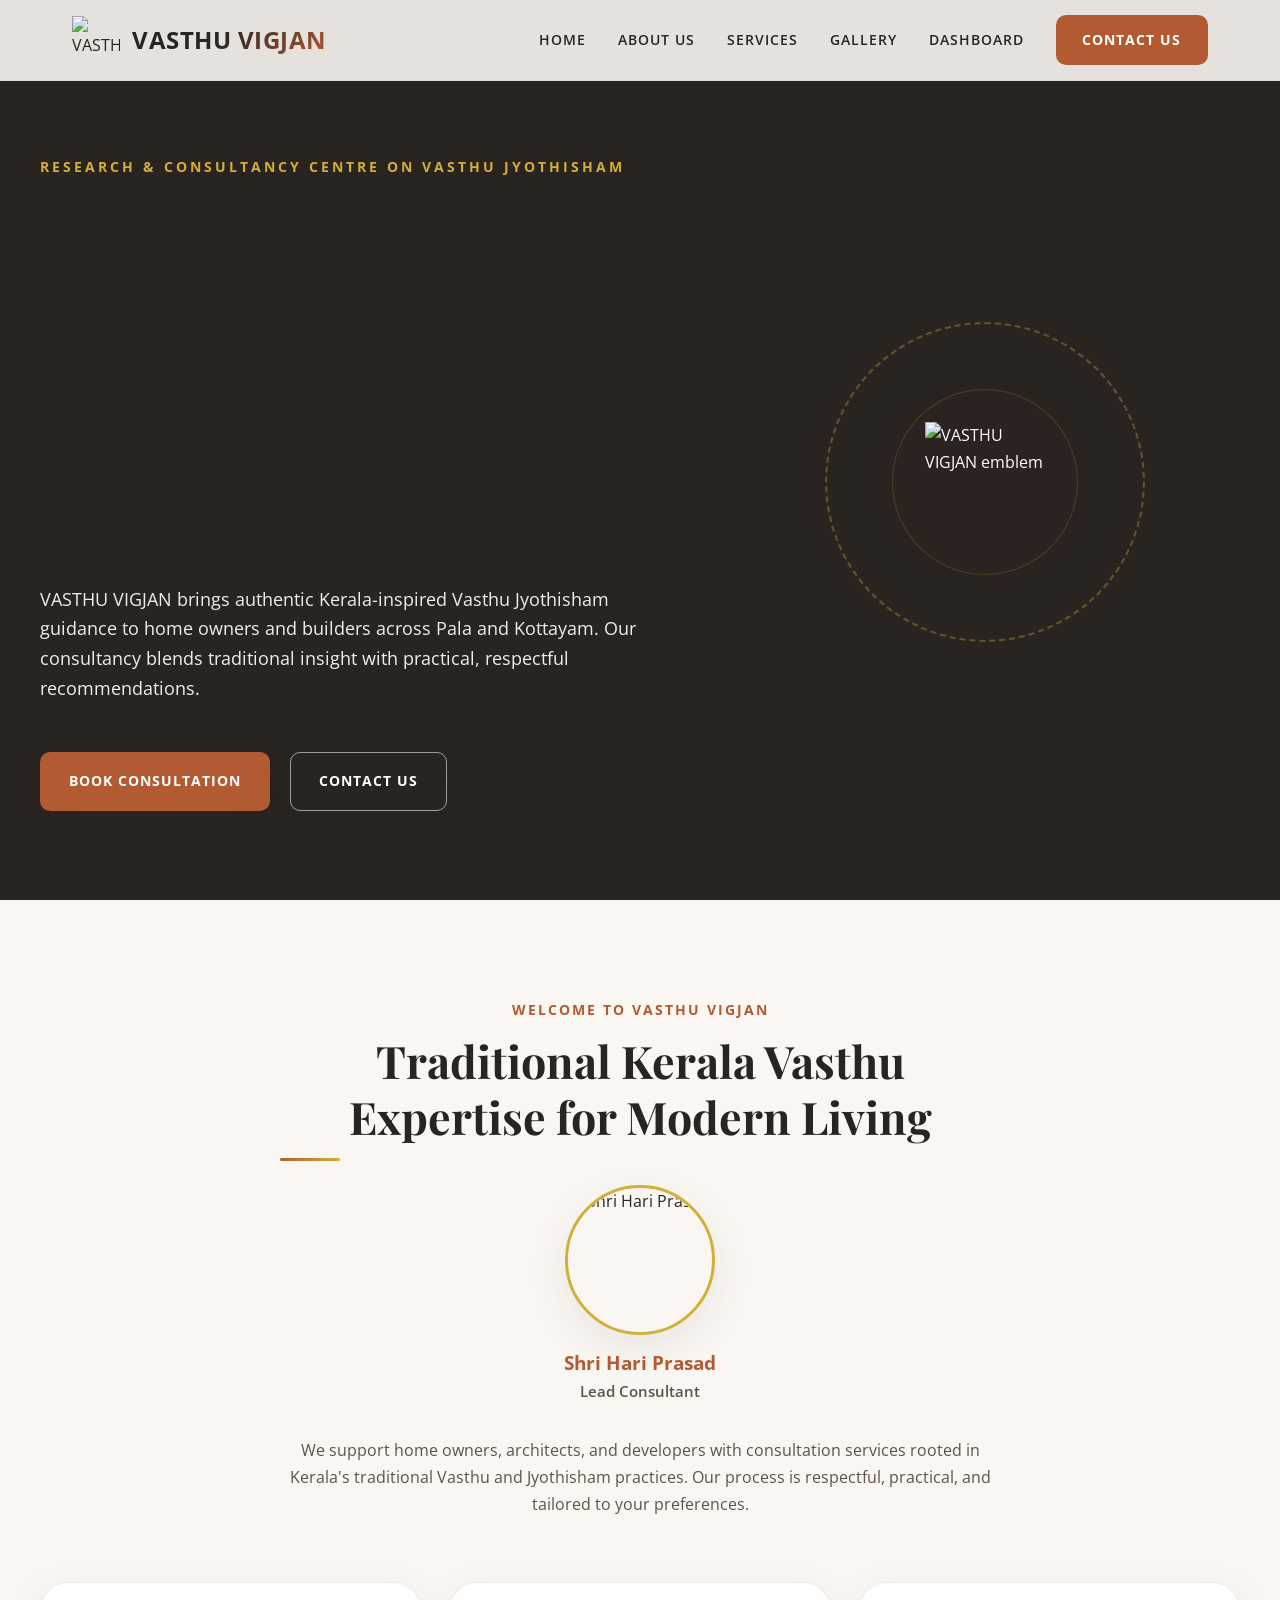
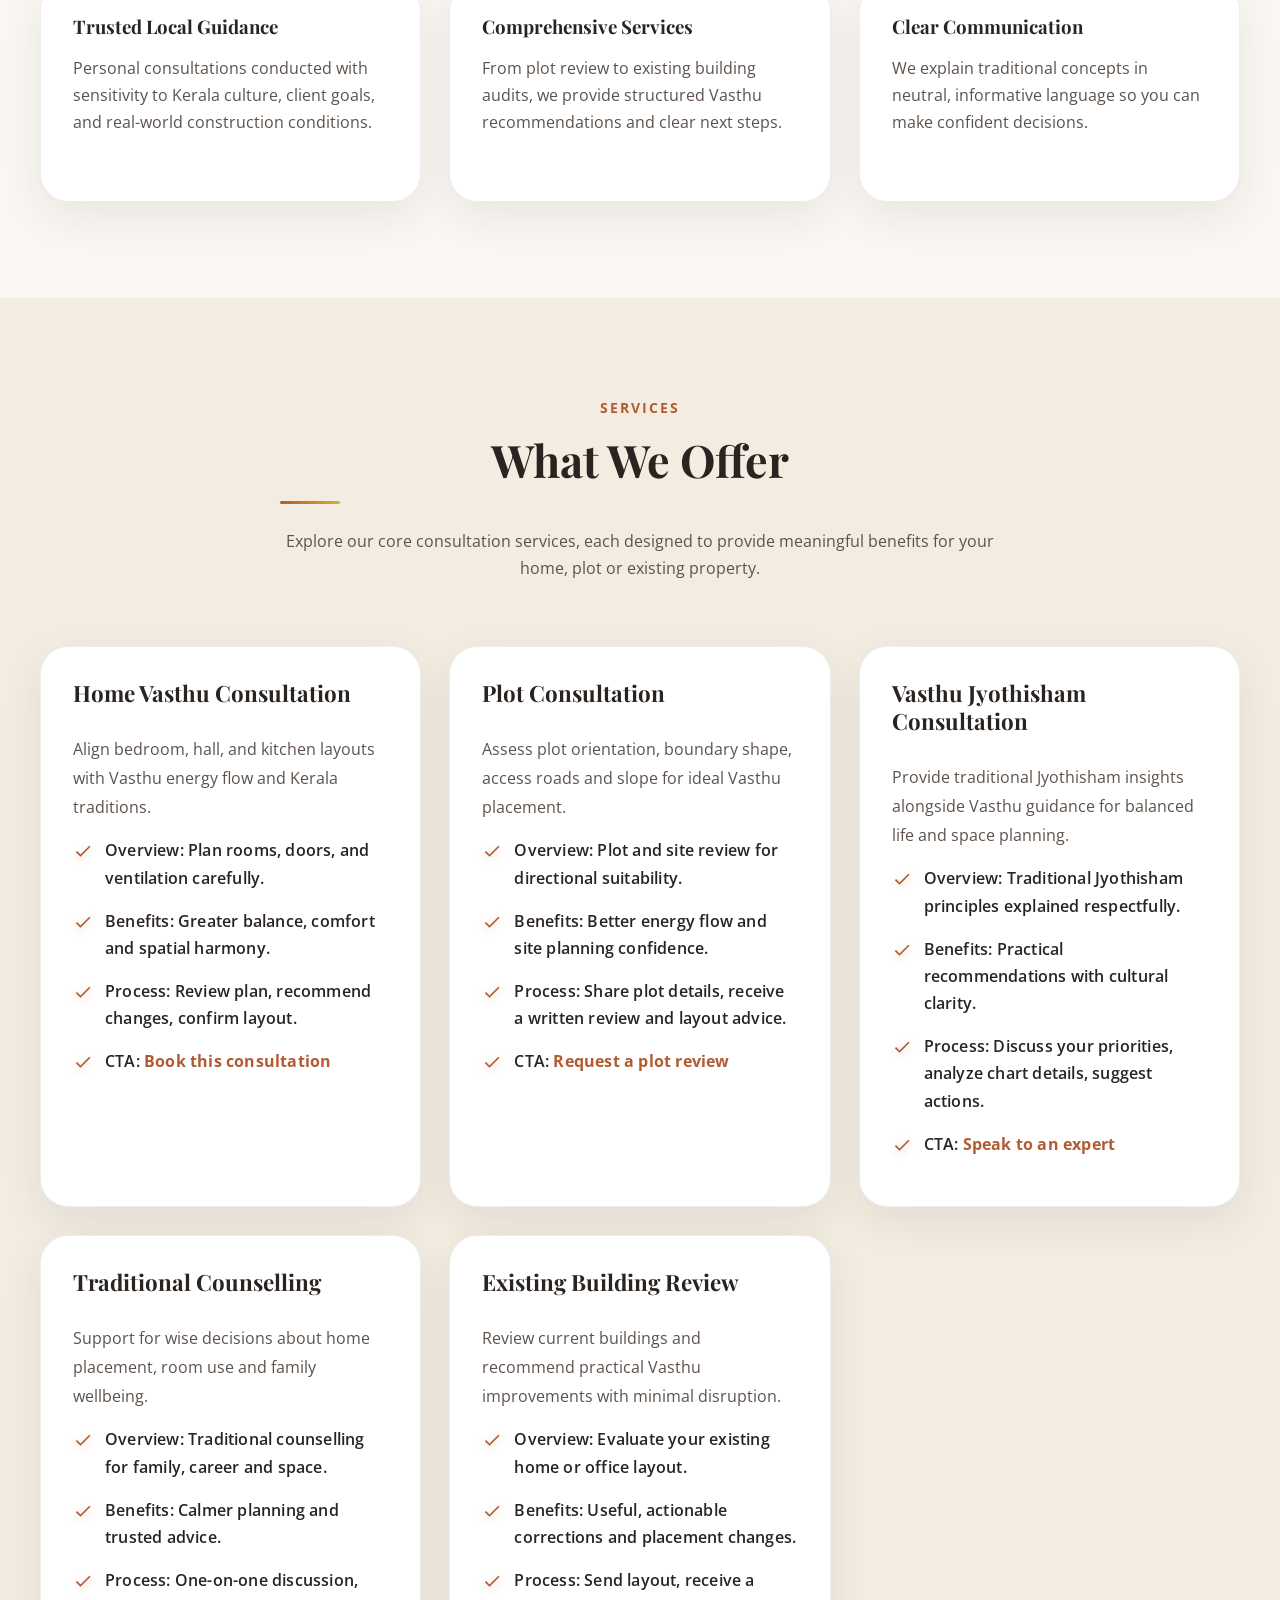
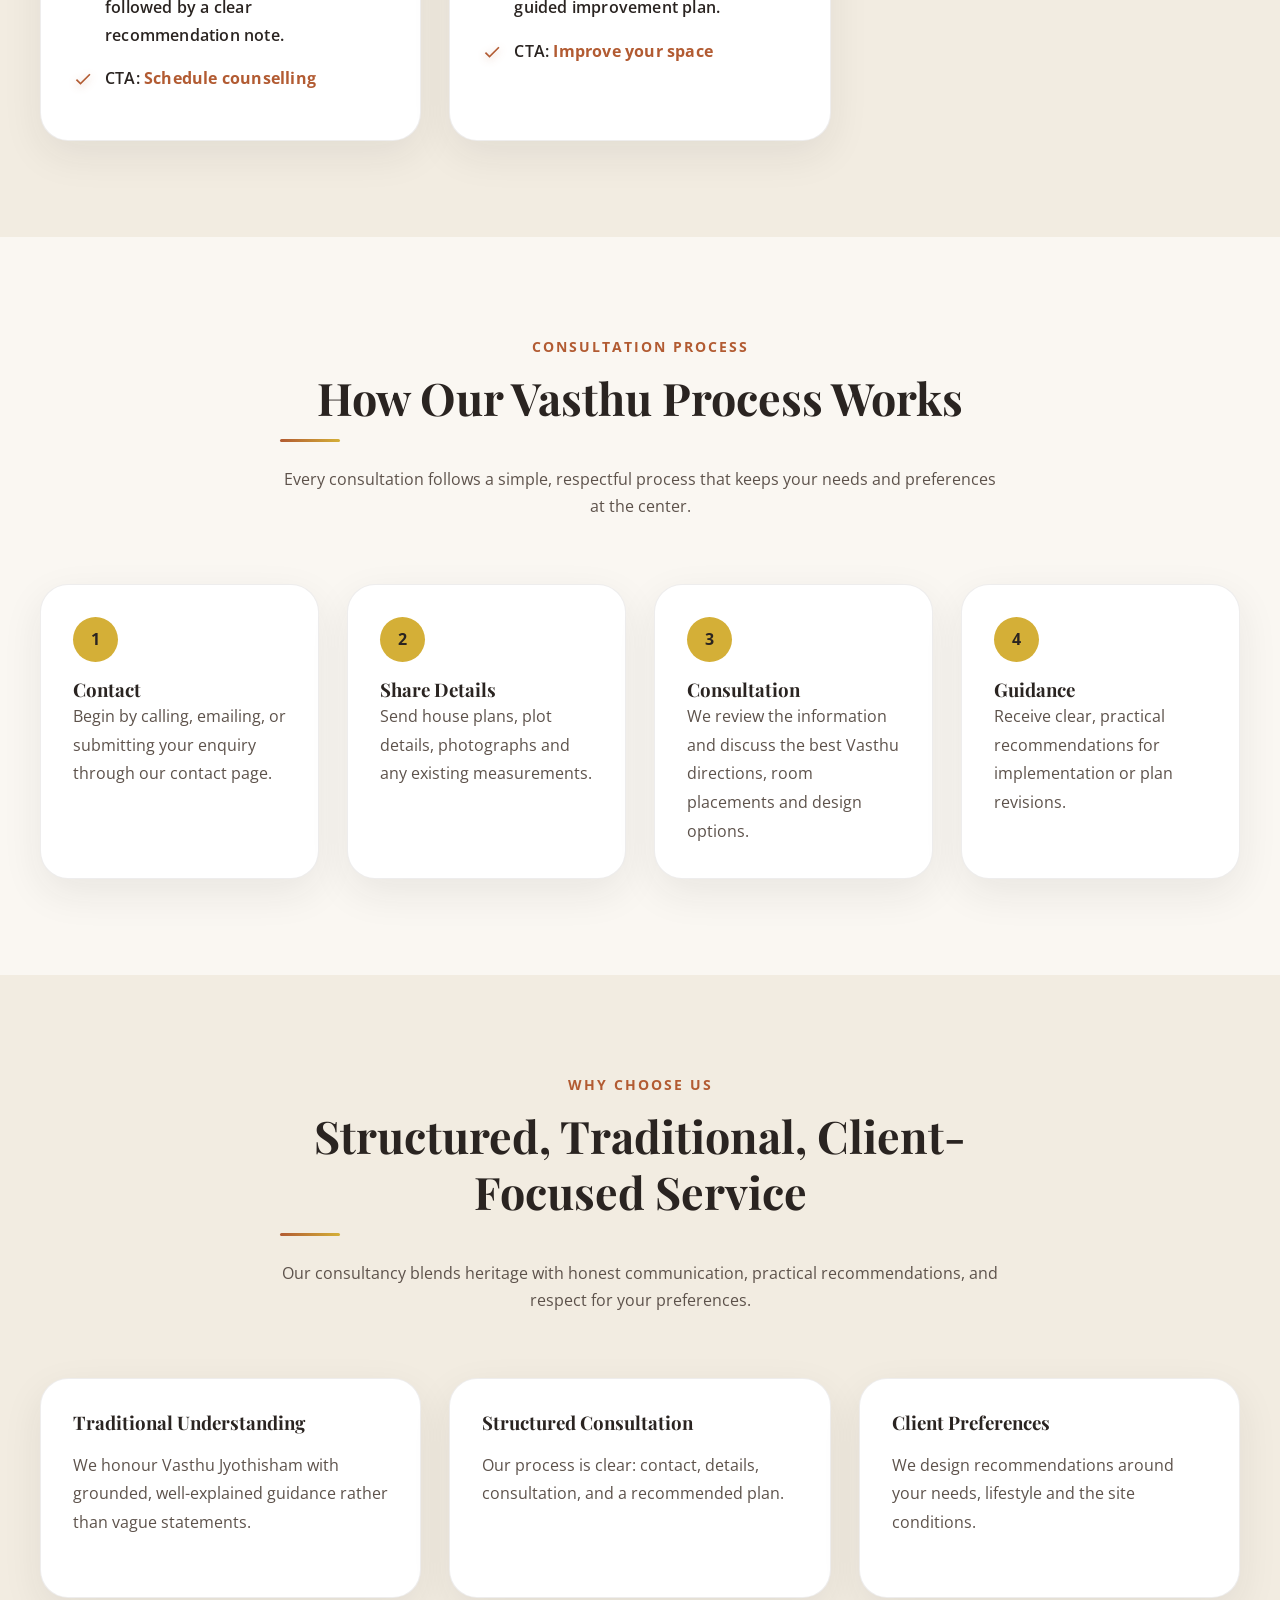
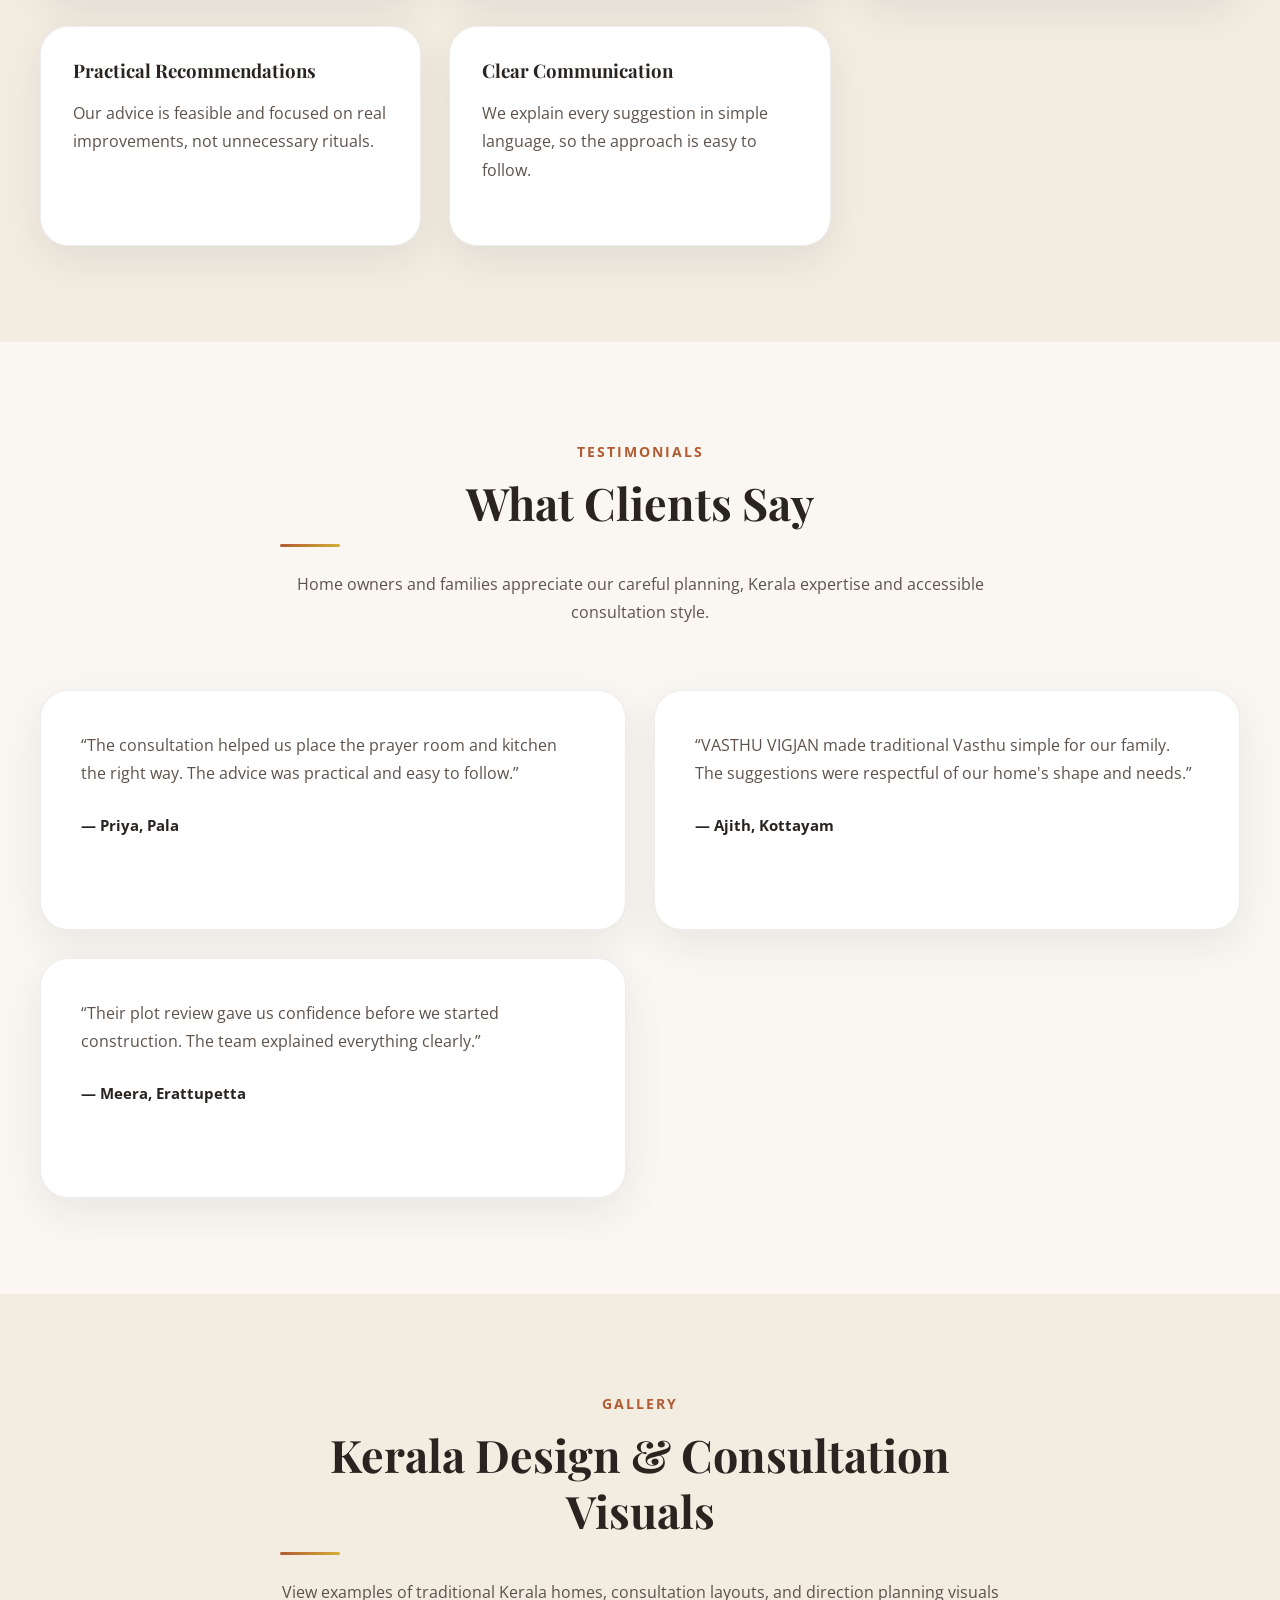
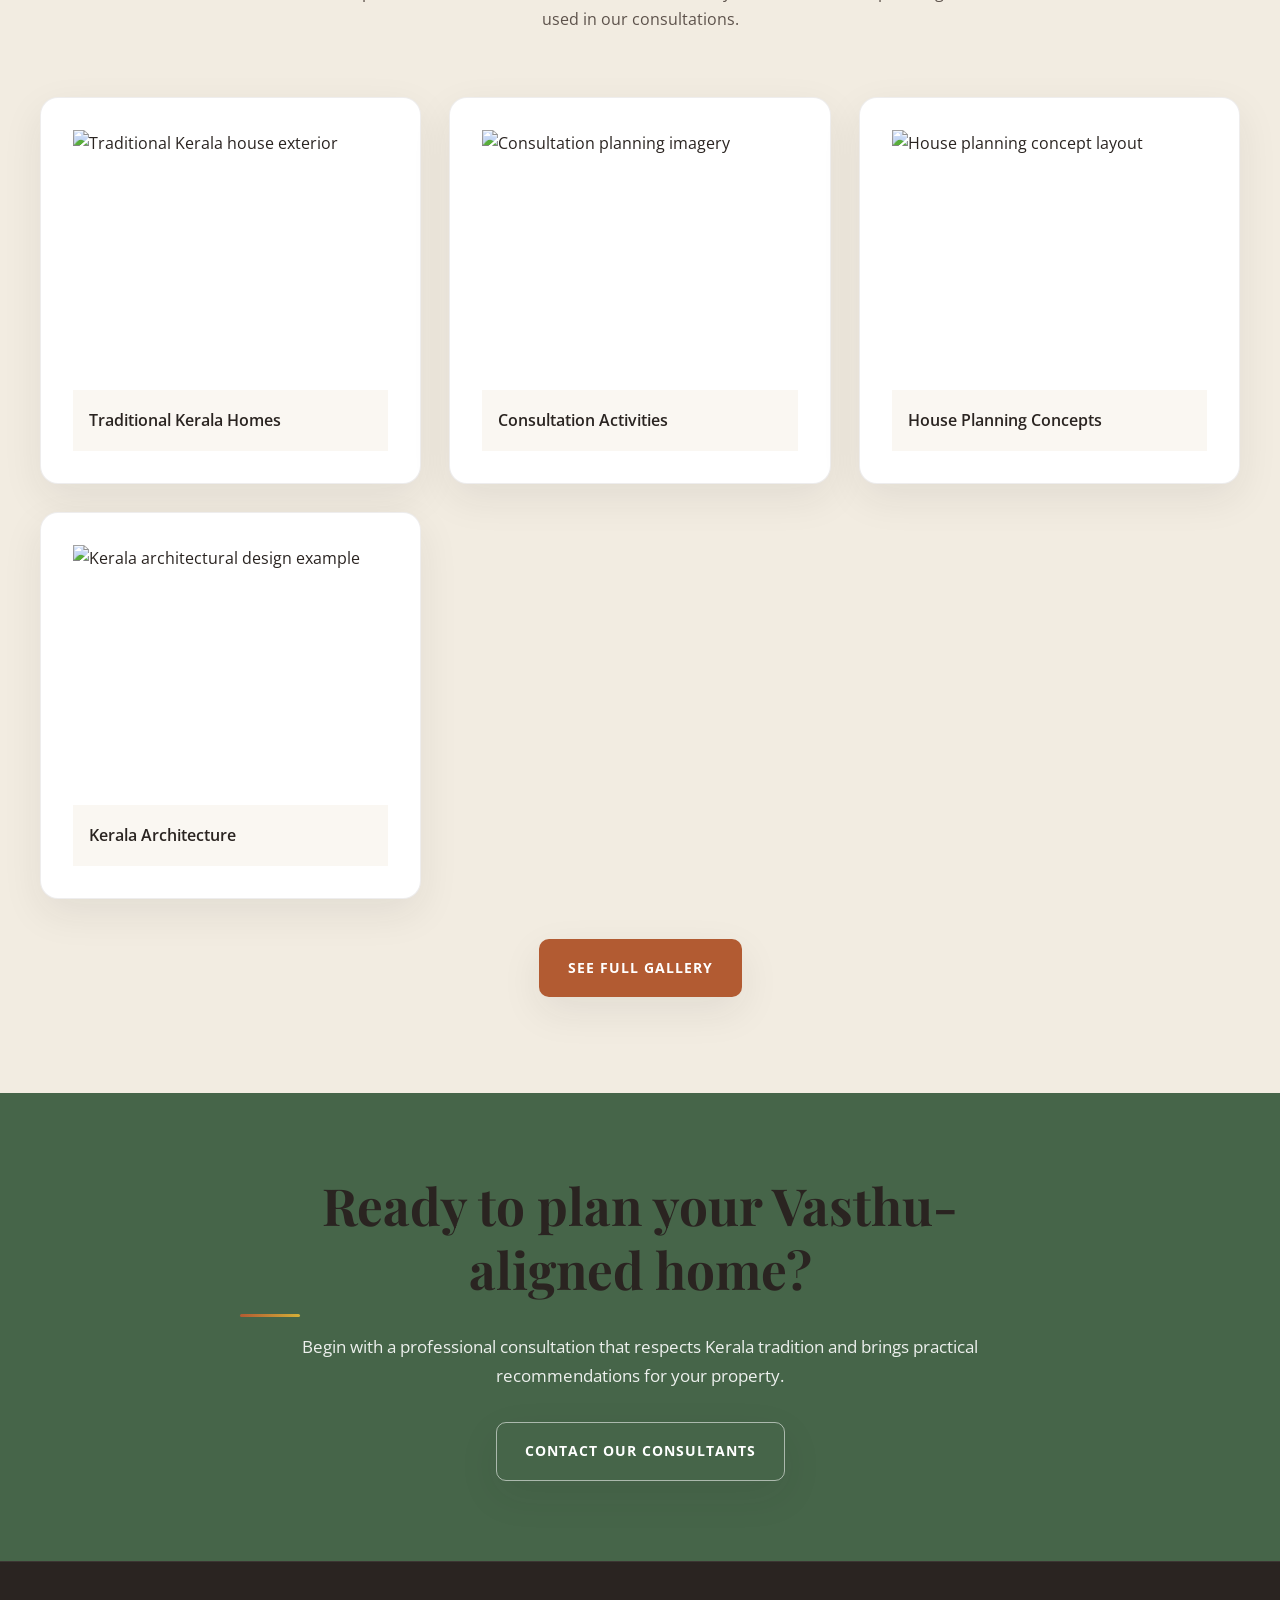
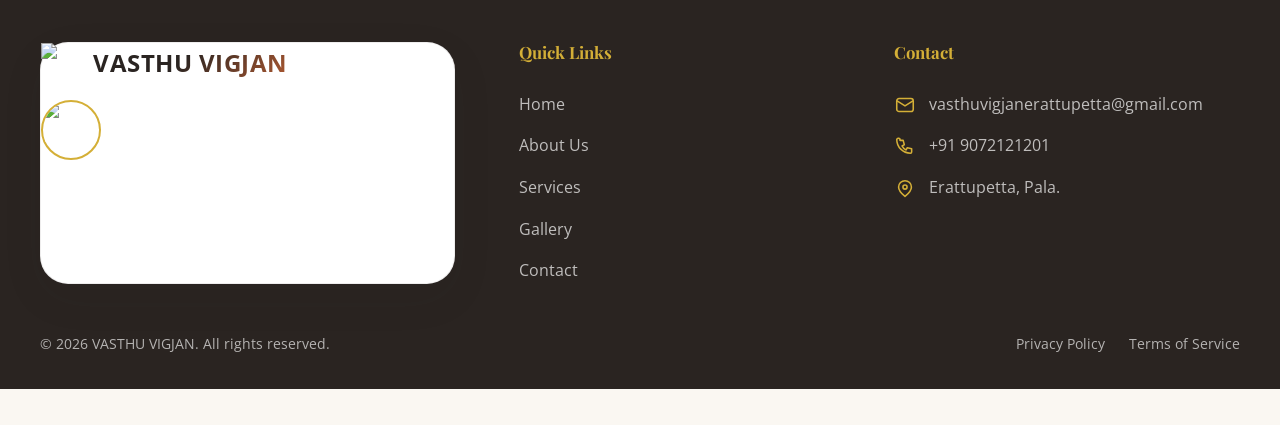
==== index.html @ bac513a3 "Add files via upload" ====
<!DOCTYPE html>
<html lang="en">
<head>
    <meta charset="UTF-8">
    <meta name="viewport" content="width=device-width, initial-scale=1.0">
    <title>VASTHU VIGJAN - Research & Consultancy Centre on Vasthu Jyothisham</title>
    <meta name="description" content="VASTHU VIGJAN is a Kerala-based research and consultancy centre for Vasthu Jyothisham, offering traditional counselling, plot and home consultations, and refined Kerala design guidance.">
    <meta property="og:title" content="VASTHU VIGJAN - Research & Consultancy Centre on Vasthu Jyothisham">
    <meta property="og:description" content="Traditional Vasthu Jyothisham consultancy with a Kerala-inspired approach to home, plot and building design.">
    <meta property="og:type" content="website">
    <meta property="og:url" content="https://vasthuvigjan.com/">
    <meta property="og:image" content="images/hero.jpg">
    <meta name="theme-color" content="#F2ECE1">
    <link rel="stylesheet" href="style.css">
    <script type="application/ld+json">
    {
      "@context": "https://schema.org",
      "@type": "LocalBusiness",
      "name": "VASTHU VIGJAN",
      "description": "Research & Consultancy Centre on Vasthu Jyothisham in Kerala. Traditional Vastu & Jyothisham guidance for homes, plots, and existing buildings.",
      "image": "https://vasthuvigjan.com/images/hero.jpg",
      "address": {
        "@type": "PostalAddress",
        "addressLocality": "Pala",
        "addressRegion": "Kottayam",
        "addressRegion": "Kerala",
        "addressCountry": "IN"
      },
      "telephone": "+91 9072121201",
      "email": "vasthuvigjanerattupetta@gmail.com",
      "openingHoursSpecification": [
        {
          "@type": "OpeningHoursSpecification",
          "dayOfWeek": ["Monday","Tuesday","Wednesday","Thursday","Friday","Saturday"],
          "opens": "09:00",
          "closes": "18:00"
        }
      ],
      "url": "https://vasthuvigjan.com"
    }
    </script>
</head>
<body>
    <nav class="navbar" id="navbar">
        <div class="nav-container">
            <a href="index.html" class="logo-link">
                <img src="images/logo.png" alt="VASTHU VIGJAN logo" class="logo-img">
                <span class="logo-text">VASTHU VIGJAN</span>
            </a>
            <ul class="nav-menu" id="nav-menu">
                <li><a href="index.html" class="nav-link">Home</a></li>
                <li><a href="about.html" class="nav-link">About Us</a></li>
                <li><a href="services.html" class="nav-link">Services</a></li>
                <li><a href="gallery.html" class="nav-link">Gallery</a></li>
                <li><a href="dashboard.html" class="nav-link">Dashboard</a></li>
                <li><a href="contact.html" class="nav-btn">Contact Us</a></li>
            </ul>
            <button class="nav-toggle" id="nav-toggle" aria-label="Toggle navigation">
                <span class="hamburger"></span>
            </button>
        </div>
    </nav>

    <header class="hero" id="home">
        <div class="hero-bg"></div>
        <div class="hero-container">
            <div class="hero-content">
                <span class="hero-subtitle">Research & Consultancy Centre on Vasthu Jyothisham</span>
                <h1 class="hero-title">Traditional Counselling | Vasthu Consultation | Kerala Traditional Guidance</h1>
                <p class="hero-desc">VASTHU VIGJAN brings authentic Kerala-inspired Vasthu Jyothisham guidance to home owners and builders across Pala and Kottayam. Our consultancy blends traditional insight with practical, respectful recommendations.</p>
                <div class="hero-actions">
                    <a href="contact.html" class="btn btn-primary">Book Consultation</a>
                    <a href="contact.html" class="btn btn-secondary">Contact Us</a>
                </div>
            </div>
            <div class="hero-decor">
                <div class="hero-circle-decor">
                    <div class="hero-logo-box">
                        <img src="images/logo.png" alt="VASTHU VIGJAN emblem">
                    </div>
                </div>
            </div>
        </div>
    </header>

    <section class="section section-intro">
        <div class="container">
            <div class="section-header">
                <span class="section-subtitle">Welcome to VASTHU VIGJAN</span>
                <h2>Traditional Kerala Vasthu Expertise for Modern Living</h2>
                <div style="display: flex; flex-direction: column; align-items: center; margin-bottom: 2rem;">
                    <img src="images/images.png" alt="Shri Hari Prasad" style="width: 150px; height: 150px; border-radius: 50%; object-fit: cover; border: 3px solid var(--color-gold); margin-bottom: 1rem; box-shadow: var(--shadow-soft);">
                    <h4 style="margin-bottom: 0.25rem; font-family: var(--font-body); font-weight: 700; color: var(--color-terracotta); font-size: 1.2rem;">Shri Hari Prasad</h4>
                    <p style="margin-bottom: 0; font-size: 0.95rem; font-weight: 600;">Lead Consultant</p>
                </div>
                <p>We support home owners, architects, and developers with consultation services rooted in Kerala's traditional Vasthu and Jyothisham practices. Our process is respectful, practical, and tailored to your preferences.</p>
            </div>
            <div class="featured-grid">
                <article class="highlight-card">
                    <h3>Trusted Local Guidance</h3>
                    <p>Personal consultations conducted with sensitivity to Kerala culture, client goals, and real-world construction conditions.</p>
                </article>
                <article class="highlight-card">
                    <h3>Comprehensive Services</h3>
                    <p>From plot review to existing building audits, we provide structured Vasthu recommendations and clear next steps.</p>
                </article>
                <article class="highlight-card">
                    <h3>Clear Communication</h3>
                    <p>We explain traditional concepts in neutral, informative language so you can make confident decisions.</p>
                </article>
            </div>
        </div>
    </section>

    <section class="section section-grey" id="services">
        <div class="container">
            <div class="section-header">
                <span class="section-subtitle">Services</span>
                <h2>What We Offer</h2>
                <p>Explore our core consultation services, each designed to provide meaningful benefits for your home, plot or existing property.</p>
            </div>
            <div class="services-grid">
                <article class="service-card">
                    <h3>Home Vasthu Consultation</h3>
                    <p>Align bedroom, hall, and kitchen layouts with Vasthu energy flow and Kerala traditions.</p>
                    <ul>
                        <li>Overview: Plan rooms, doors, and ventilation carefully.</li>
                        <li>Benefits: Greater balance, comfort and spatial harmony.</li>
                        <li>Process: Review plan, recommend changes, confirm layout.</li>
                        <li>CTA: <a href="contact.html">Book this consultation</a></li>
                    </ul>
                </article>
                <article class="service-card">
                    <h3>Plot Consultation</h3>
                    <p>Assess plot orientation, boundary shape, access roads and slope for ideal Vasthu placement.</p>
                    <ul>
                        <li>Overview: Plot and site review for directional suitability.</li>
                        <li>Benefits: Better energy flow and site planning confidence.</li>
                        <li>Process: Share plot details, receive a written review and layout advice.</li>
                        <li>CTA: <a href="contact.html">Request a plot review</a></li>
                    </ul>
                </article>
                <article class="service-card">
                    <h3>Vasthu Jyothisham Consultation</h3>
                    <p>Provide traditional Jyothisham insights alongside Vasthu guidance for balanced life and space planning.</p>
                    <ul>
                        <li>Overview: Traditional Jyothisham principles explained respectfully.</li>
                        <li>Benefits: Practical recommendations with cultural clarity.</li>
                        <li>Process: Discuss your priorities, analyze chart details, suggest actions.</li>
                        <li>CTA: <a href="contact.html">Speak to an expert</a></li>
                    </ul>
                </article>
                <article class="service-card">
                    <h3>Traditional Counselling</h3>
                    <p>Support for wise decisions about home placement, room use and family wellbeing.</p>
                    <ul>
                        <li>Overview: Traditional counselling for family, career and space.</li>
                        <li>Benefits: Calmer planning and trusted advice.</li>
                        <li>Process: One-on-one discussion, followed by a clear recommendation note.</li>
                        <li>CTA: <a href="contact.html">Schedule counselling</a></li>
                    </ul>
                </article>
                <article class="service-card">
                    <h3>Existing Building Review</h3>
                    <p>Review current buildings and recommend practical Vasthu improvements with minimal disruption.</p>
                    <ul>
                        <li>Overview: Evaluate your existing home or office layout.</li>
                        <li>Benefits: Useful, actionable corrections and placement changes.</li>
                        <li>Process: Send layout, receive a guided improvement plan.</li>
                        <li>CTA: <a href="contact.html">Improve your space</a></li>
                    </ul>
                </article>
            </div>
        </div>
    </section>

    <section class="section" id="process">
        <div class="container">
            <div class="section-header">
                <span class="section-subtitle">Consultation Process</span>
                <h2>How Our Vasthu Process Works</h2>
                <p>Every consultation follows a simple, respectful process that keeps your needs and preferences at the center.</p>
            </div>
            <div class="process-grid">
                <article class="process-step">
                    <span class="step-number">1</span>
                    <h3>Contact</h3>
                    <p>Begin by calling, emailing, or submitting your enquiry through our contact page.</p>
                </article>
                <article class="process-step">
                    <span class="step-number">2</span>
                    <h3>Share Details</h3>
                    <p>Send house plans, plot details, photographs and any existing measurements.</p>
                </article>
                <article class="process-step">
                    <span class="step-number">3</span>
                    <h3>Consultation</h3>
                    <p>We review the information and discuss the best Vasthu directions, room placements and design options.</p>
                </article>
                <article class="process-step">
                    <span class="step-number">4</span>
                    <h3>Guidance</h3>
                    <p>Receive clear, practical recommendations for implementation or plan revisions.</p>
                </article>
            </div>
        </div>
    </section>

    <section class="section section-grey" id="why">
        <div class="container">
            <div class="section-header">
                <span class="section-subtitle">Why Choose Us</span>
                <h2>Structured, Traditional, Client-Focused Service</h2>
                <p>Our consultancy blends heritage with honest communication, practical recommendations, and respect for your preferences.</p>
            </div>
            <div class="why-grid">
                <article class="why-card">
                    <h3>Traditional Understanding</h3>
                    <p>We honour Vasthu Jyothisham with grounded, well-explained guidance rather than vague statements.</p>
                </article>
                <article class="why-card">
                    <h3>Structured Consultation</h3>
                    <p>Our process is clear: contact, details, consultation, and a recommended plan.</p>
                </article>
                <article class="why-card">
                    <h3>Client Preferences</h3>
                    <p>We design recommendations around your needs, lifestyle and the site conditions.</p>
                </article>
                <article class="why-card">
                    <h3>Practical Recommendations</h3>
                    <p>Our advice is feasible and focused on real improvements, not unnecessary rituals.</p>
                </article>
                <article class="why-card">
                    <h3>Clear Communication</h3>
                    <p>We explain every suggestion in simple language, so the approach is easy to follow.</p>
                </article>
            </div>
        </div>
    </section>

    <section class="section" id="testimonials">
        <div class="container">
            <div class="section-header">
                <span class="section-subtitle">Testimonials</span>
                <h2>What Clients Say</h2>
                <p>Home owners and families appreciate our careful planning, Kerala expertise and accessible consultation style.</p>
            </div>
            <div class="testimonial-grid">
                <article class="testimonial-card">
                    <p>“The consultation helped us place the prayer room and kitchen the right way. The advice was practical and easy to follow.”</p>
                    <strong>— Priya, Pala</strong>
                </article>
                <article class="testimonial-card">
                    <p>“VASTHU VIGJAN made traditional Vasthu simple for our family. The suggestions were respectful of our home's shape and needs.”</p>
                    <strong>— Ajith, Kottayam</strong>
                </article>
                <article class="testimonial-card">
                    <p>“Their plot review gave us confidence before we started construction. The team explained everything clearly.”</p>
                    <strong>— Meera, Erattupetta</strong>
                </article>
            </div>
        </div>
    </section>

    <section class="section section-grey" id="gallery">
        <div class="container">
            <div class="section-header">
                <span class="section-subtitle">Gallery</span>
                <h2>Kerala Design & Consultation Visuals</h2>
                <p>View examples of traditional Kerala homes, consultation layouts, and direction planning visuals used in our consultations.</p>
            </div>
            <div class="gallery-grid">
                <article class="gallery-card">
                    <img src="images/house1.jpg" alt="Traditional Kerala house exterior">
                    <div class="gallery-caption">Traditional Kerala Homes</div>
                </article>
                <article class="gallery-card">
                    <img src="images/hero.jpg" alt="Consultation planning imagery">
                    <div class="gallery-caption">Consultation Activities</div>
                </article>
                <article class="gallery-card">
                    <img src="images/home_plan.jpg" alt="House planning concept layout">
                    <div class="gallery-caption">House Planning Concepts</div>
                </article>
                <article class="gallery-card">
                    <img src="images/hero.jpg" alt="Kerala architectural design example">
                    <div class="gallery-caption">Kerala Architecture</div>
                </article>
            </div>
            <div class="gallery-action">
                <a href="gallery.html" class="btn btn-primary">See Full Gallery</a>
            </div>
        </div>
    </section>

    <section class="cta-section">
        <div class="cta-container">
            <h2>Ready to plan your Vasthu-aligned home?</h2>
            <p>Begin with a professional consultation that respects Kerala tradition and brings practical recommendations for your property.</p>
            <a href="contact.html" class="btn btn-secondary">Contact Our Consultants</a>
        </div>
    </section>

    <footer class="footer">
        <div class="footer-grid">
            <div class="footer-brand">
                <a href="index.html" class="logo-link" style="gap: 0.75rem;">
                    <img src="images/logo.png" alt="VASTHU VIGJAN logo" style="height: 40px; width: 40px;">
                    <span class="logo-text">VASTHU VIGJAN</span>
                </a>
                <div class="footer-person" style="display:flex; align-items:center; gap:0.75rem; margin-top:1rem;">
                    <img src="images/images.png" alt="Shri Hari Prasad" style="width: 60px; height: 60px; border-radius: 50%; object-fit: cover; border: 2px solid var(--color-gold);">
                    <div>
                        <p style="margin: 0; font-weight: 700;">Shri Hari Prasad</p>
                        <p style="margin: 0; font-size: 0.9rem;">Lead Consultant</p>
                    </div>
                </div>
                <p>Kerala-inspired Vasthu Jyothisham consulting with a focus on practical guidance, thoughtful design, and clear communication.</p>
            </div>
            <div class="footer-links-col">
                <h4>Quick Links</h4>
                <ul class="footer-links">
                    <li><a href="index.html">Home</a></li>
                    <li><a href="about.html">About Us</a></li>
                    <li><a href="services.html">Services</a></li>
                    <li><a href="gallery.html">Gallery</a></li>
                    <li><a href="contact.html">Contact</a></li>
                </ul>
            </div>
            <div class="footer-contact-col">
                <h4>Contact</h4>
                <ul class="footer-contact-list">
                    <li>
                        <span class="icon">
                            <svg viewBox="0 0 24 24" class="icon-svg" aria-hidden="true" xmlns="http://www.w3.org/2000/svg">
                                <path d="M3 7.5C3 6.12 4.12 5 5.5 5h13c1.38 0 2.5 1.12 2.5 2.5v9c0 1.38-1.12 2.5-2.5 2.5h-13C4.12 19 3 17.88 3 16.5v-9z" fill="none" stroke="currentColor" stroke-width="1.7" stroke-linecap="round" stroke-linejoin="round"/>
                                <path d="M3.75 7.75l8.25 5.25 8.25-5.25" fill="none" stroke="currentColor" stroke-width="1.7" stroke-linecap="round" stroke-linejoin="round"/>
                            </svg>
                        </span>
                        <span>vasthuvigjanerattupetta@gmail.com</span>
                    </li>
                    <li>
                        <span class="icon">
                            <svg viewBox="0 0 24 24" class="icon-svg" aria-hidden="true" xmlns="http://www.w3.org/2000/svg">
                                <path d="M6.5 4.75h3.5l1.25 4.75-2.5 1.25a9.5 9.5 0 004.5 4.5l1.25-2.5 4.75 1.25v3.5a1.25 1.25 0 01-1.25 1.25c-8.284 0-15-6.716-15-15A1.25 1.25 0 016.5 4.75z" fill="none" stroke="currentColor" stroke-width="1.7" stroke-linecap="round" stroke-linejoin="round"/>
                            </svg>
                        </span>
                        <span>+91 9072121201</span>
                    </li>
                    <li>
                        <span class="icon">
                            <svg viewBox="0 0 24 24" class="icon-svg" aria-hidden="true" xmlns="http://www.w3.org/2000/svg">
                                <path d="M12 21.25s7-5.4 7-10.25A7 7 0 005 11c0 4.85 7 10.25 7 10.25z" fill="none" stroke="currentColor" stroke-width="1.7" stroke-linecap="round" stroke-linejoin="round"/>
                                <circle cx="12" cy="11" r="2.25" fill="none" stroke="currentColor" stroke-width="1.7"/>
                            </svg>
                        </span>
                        <span>Erattupetta, Pala.</span>
                    </li>
                </ul>
            </div>
        </div>
        <div class="footer-bottom">
            <p>&copy; 2026 VASTHU VIGJAN. All rights reserved.</p>
            <div class="footer-legal-links">
                <a href="#">Privacy Policy</a>
                <a href="#">Terms of Service</a>
            </div>
        </div>
    </footer>

    <script src="main.js"></script>
</body>
</html>
---- style.css ----
@import url('https://fonts.googleapis.com/css2?family=Open+Sans:wght@300;400;500;600;700&family=Playfair+Display:wght@400;500;600;700&display=swap');

:root {
    --color-bg-primary: #FAF7F2;
    --color-bg-secondary: #F2ECE1;
    --color-text-dark: #2A2421;
    --color-text-muted: #5D524B;
    --color-terracotta: #B25B32;
    --color-terracotta-dark: #8C4326;
    --color-gold: #D4AF37;
    --color-gold-light: #F8E7B2;
    --color-green: #466549;
    --color-green-light: #EBF1ED;
    --color-white: #FFFFFF;
    --font-heading: 'Playfair Display', Georgia, serif;
    --font-body: 'Open Sans', Arial, sans-serif;
    --max-width: 1200px;
    --border-radius-sm: 10px;
    --border-radius-md: 18px;
    --border-radius-lg: 28px;
    --transition-smooth: all 0.35s cubic-bezier(0.16, 1, 0.3, 1);
    --shadow-soft: 0 14px 40px rgba(42, 36, 33, 0.08);
    --shadow-medium: 0 20px 50px rgba(42, 36, 33, 0.12);
}

* {
    box-sizing: border-box;
    margin: 0;
    padding: 0;
}

html {
    scroll-behavior: smooth;
    font-size: 16px;
}

body {
    background-color: var(--color-bg-primary);
    color: var(--color-text-dark);
    font-family: var(--font-body);
    line-height: 1.7;
    overflow-x: hidden;
    -webkit-font-smoothing: antialiased;
}

h1, h2, h3, h4, h5 {
    font-family: var(--font-heading);
    line-height: 1.25;
    color: var(--color-text-dark);
}

h1 {
    font-size: clamp(2.8rem, 5vw, 4.5rem);
    font-weight: 600;
}

h2 {
    font-size: clamp(2rem, 3.5vw, 3rem);
    position: relative;
    padding-bottom: 1rem;
    margin-bottom: 1.5rem;
}

h2::after {
    content: '';
    position: absolute;
    bottom: 0;
    left: 0;
    width: 60px;
    height: 3px;
    background: linear-gradient(90deg, var(--color-terracotta), var(--color-gold));
    border-radius: 2px;
}

p {
    font-size: 1rem;
    color: var(--color-text-muted);
}

a {
    text-decoration: none;
    color: inherit;
    transition: var(--transition-smooth);
}

img {
    max-width: 100%;
    display: block;
    height: auto;
}

.navbar {
    position: fixed;
    top: 0;
    left: 0;
    width: 100%;
    z-index: 1000;
    background-color: rgba(250, 247, 242, 0.9);
    backdrop-filter: blur(12px);
    -webkit-backdrop-filter: blur(12px);
    border-bottom: 1px solid rgba(42, 36, 33, 0.05);
    transition: var(--transition-smooth);
}

.navbar.scrolled {
    background-color: var(--color-bg-primary);
    box-shadow: var(--shadow-soft);
}

.nav-container {
    max-width: var(--max-width);
    margin: 0 auto;
    padding: 1rem 2rem;
    display: flex;
    justify-content: space-between;
    align-items: center;
}

.logo-link {
    display: flex;
    align-items: center;
    gap: 0.75rem;
}

.logo-img {
    height: 48px;
    width: 48px;
    object-fit: contain;
}

.logo-text {
    font-size: 1.5rem;
    font-weight: 700;
    letter-spacing: 0.5px;
    background: linear-gradient(135deg, var(--color-text-dark) 45%, var(--color-terracotta));
    -webkit-background-clip: text;
    -webkit-text-fill-color: transparent;
}

.nav-menu {
    display: flex;
    list-style: none;
    gap: 2rem;
    align-items: center;
}

.nav-link {
    font-size: 0.9rem;
    font-weight: 600;
    text-transform: uppercase;
    letter-spacing: 1px;
    color: var(--color-text-dark);
    position: relative;
}

.nav-link::after {
    content: '';
    position: absolute;
    bottom: -4px;
    left: 0;
    width: 0;
    height: 2px;
    background-color: var(--color-terracotta);
    transition: var(--transition-smooth);
}

.nav-link:hover {
    color: var(--color-terracotta);
}

.nav-link:hover::after {
    width: 100%;
}

.nav-btn {
    background-color: var(--color-terracotta);
    color: var(--color-white);
    padding: 0.9rem 1.6rem;
    border-radius: var(--border-radius-sm);
    font-weight: 700;
    font-size: 0.85rem;
    letter-spacing: 1px;
    text-transform: uppercase;
    border: 1px solid transparent;
}

.nav-btn:hover {
    background-color: transparent;
    color: var(--color-terracotta);
    border-color: var(--color-terracotta);
    transform: translateY(-2px);
}

.nav-toggle {
    display: none;
    background: none;
    border: none;
    cursor: pointer;
    padding: 0.5rem;
}

.hamburger {
    display: block;
    width: 24px;
    height: 2px;
    background-color: var(--color-text-dark);
    position: relative;
    transition: var(--transition-smooth);
}

.hamburger::before, .hamburger::after {
    content: '';
    position: absolute;
    width: 24px;
    height: 2px;
    background-color: var(--color-text-dark);
    transition: var(--transition-smooth);
}

.hamburger::before { top: -8px; }
.hamburger::after { bottom: -8px; }

.hero, .page-hero, .contact-hero {
    padding: 8rem 2rem 4rem;
    position: relative;
}

.hero {
    min-height: 100vh;
    display: flex;
    align-items: center;
    background-color: var(--color-text-dark);
    color: var(--color-white);
    overflow: hidden;
}

.hero-bg {
    position: absolute;
    top: 0;
    left: 0;
    width: 100%;
    height: 100%;
    background-image: linear-gradient(rgba(42, 36, 33, 0.72), rgba(42, 36, 33, 0.88)), url('images/hero.jpg');
    background-size: cover;
    background-position: center;
    transform: scale(1.05);
    animation: zoomHero 20s infinite alternate ease-in-out;
    z-index: 1;
}

.hero-container,
.page-hero .container,
.contact-hero .container {
    max-width: var(--max-width);
    margin: 0 auto;
    width: 100%;
    position: relative;
    z-index: 2;
    display: grid;
    grid-template-columns: 1.1fr 0.9fr;
    gap: 4rem;
    align-items: center;
}

.hero-content {
    opacity: 0;
    transform: translateY(30px);
    animation: fadeUp 1.2s forwards cubic-bezier(0.16, 1, 0.3, 1) 0.2s;
}

@keyframes fadeUp {
    to {
        opacity: 1;
        transform: translateY(0);
    }
}

.hero-subtitle {
    font-size: 0.9rem;
    font-weight: 700;
    letter-spacing: 3px;
    text-transform: uppercase;
    color: var(--color-gold);
    margin-bottom: 1.5rem;
    display: inline-block;
}

.hero-title {
    margin-bottom: 1.8rem;
    font-weight: 600;
    line-height: 1.1;
}

.hero-desc {
    font-size: 1.1rem;
    color: rgba(255, 255, 255, 0.92);
    max-width: 600px;
    margin-bottom: 3rem;
}

.hero-actions {
    display: flex;
    gap: 1.25rem;
    flex-wrap: wrap;
}

.btn {
    display: inline-flex;
    align-items: center;
    justify-content: center;
    padding: 1rem 1.75rem;
    border-radius: var(--border-radius-sm);
    font-weight: 700;
    font-size: 0.9rem;
    letter-spacing: 1px;
    text-transform: uppercase;
    cursor: pointer;
    box-shadow: var(--shadow-soft);
}

.btn-primary {
    background-color: var(--color-terracotta);
    color: var(--color-white);
    border: 1px solid transparent;
}

.btn-primary:hover {
    background-color: var(--color-terracotta-dark);
    transform: translateY(-2px);
}

.btn-secondary {
    background-color: transparent;
    color: var(--color-white);
    border: 1px solid rgba(255, 255, 255, 0.55);
}

.btn-secondary:hover {
    background-color: rgba(255, 255, 255, 0.12);
}

.btn-whatsapp {
    display: inline-flex;
    align-items: center;
    gap: 0.75rem;
    padding: 0.9rem 1.5rem;
    border-radius: var(--border-radius-sm);
    background-color: #25D366;
    color: #ffffff;
    font-weight: 700;
    transition: var(--transition-smooth);
}

.btn-whatsapp:hover {
    background-color: #1DA851;
    transform: translateY(-1px);
}

.btn-whatsapp svg {
    width: 18px;
    height: 18px;
    color: #ffffff;
}

.hero-decor {
    position: relative;
    display: flex;
    justify-content: center;
    align-items: center;
    opacity: 0;
    transform: scale(0.92);
    animation: scaleIn 1.5s forwards cubic-bezier(0.16, 1, 0.3, 1) 0.5s;
}

@keyframes scaleIn {
    to { opacity: 1; transform: scale(1); }
}

.hero-circle-decor {
    width: 320px;
    height: 320px;
    border: 2px dashed rgba(212, 175, 55, 0.35);
    border-radius: 50%;
    display: flex;
    justify-content: center;
    align-items: center;
    animation: rotateDecor 40s linear infinite;
}

@keyframes rotateDecor {
    to { transform: rotate(360deg); }
}

.hero-logo-box {
    position: absolute;
    background: rgba(42, 36, 33, 0.55);
    backdrop-filter: blur(10px);
    border: 1px solid rgba(212, 175, 55, 0.2);
    padding: 2rem;
    border-radius: 50%;
    display: flex;
    justify-content: center;
    align-items: center;
    box-shadow: var(--shadow-medium);
}

.hero-logo-box img {
    height: 120px;
    width: 120px;
}

.section, .contact-hero {
    padding: 6rem 2rem;
}

.section-grey {
    background-color: var(--color-bg-secondary);
}

.section-header {
    text-align: center;
    max-width: 720px;
    margin: 0 auto 4rem;
}

.section-subtitle {
    font-size: 0.85rem;
    font-weight: 700;
    text-transform: uppercase;
    letter-spacing: 2px;
    color: var(--color-terracotta);
    margin-bottom: 0.75rem;
    display: inline-block;
}

.container {
    max-width: var(--max-width);
    margin: 0 auto;
}

.section-intro .featured-grid,
.why-grid,
.testimonial-grid,
.gallery-grid,
.gallery-page-grid,
.services-grid,
.process-grid,
.about-grid,
.service-list {
    display: grid;
    gap: 1.75rem;
}

.featured-grid {
    grid-template-columns: repeat(3, minmax(250px, 1fr));
}

.highlight-card,
.service-card,
.why-card,
.testimonial-card,
.gallery-card,
.service-detail,
.process-step,
.contact-info-panel,
.contact-form-panel,
.footer-brand,
.map-container {
    background-color: var(--color-white);
    border-radius: var(--border-radius-lg);
    box-shadow: var(--shadow-soft);
    border: 1px solid rgba(42, 36, 33, 0.08);
}

.highlight-card,
.service-card,
.why-card,
.process-step,
.testimonial-card,
.gallery-card,
.service-detail {
    padding: 2rem;
}

.highlight-card h3,
.service-card h3,
.why-card h3,
.process-step h3,
.testimonial-card strong,
.service-detail h2,
.service-detail h3 {
    color: var(--color-text-dark);
}

.highlight-card {
    min-height: 220px;
}

.highlight-card p {
    margin-top: 1rem;
    color: var(--color-text-muted);
}

.services-grid {
    grid-template-columns: repeat(3, minmax(240px, 1fr));
}

.service-card {
    display: flex;
    flex-direction: column;
    gap: 1rem;
    min-height: 320px;
}

.service-card h3 {
    font-size: 1.4rem;
    margin-bottom: 0.75rem;
}

.service-card p,
.service-detail p,
.process-step p,
.why-card p,
.testimonial-card p,
.gallery-caption,
.about-description p {
    line-height: 1.8;
}

.service-card ul,
.service-detail ul,
.about-list,
.contact-details,
.footer-links,
.footer-contact-list {
    list-style: none;
    padding: 0;
}

.service-card ul li,
.service-detail ul li,
.about-list li {
    margin-bottom: 1rem;
    padding-left: 2rem;
    position: relative;
    color: var(--color-text-dark);
    font-weight: 600;
    letter-spacing: 0.2px;
}

.service-card ul li::before,
.service-detail ul li::before,
.about-list li::before {
    content: '';
    position: absolute;
    left: 0;
    top: 4px;
    width: 20px;
    height: 20px;
    background-image: url("data:image/svg+xml,%3Csvg xmlns='http://www.w3.org/2000/svg' viewBox='0 0 24 24' fill='%23B25B32'%3E%3Cpath d='M9 16.17L4.83 12l-1.42 1.41L9 19 21 7l-1.41-1.41z'/%3E%3C/svg%3E");
    background-size: contain;
    background-repeat: no-repeat;
    filter: drop-shadow(0 2px 4px rgba(178, 91, 50, 0.4));
}

.service-card a,
.service-detail a {
    color: var(--color-terracotta);
    font-weight: 700;
}

.process-grid {
    grid-template-columns: repeat(4, minmax(200px, 1fr));
}

.process-step {
    padding: 2rem;
    position: relative;
}

.step-number {
    display: inline-flex;
    align-items: center;
    justify-content: center;
    width: 45px;
    height: 45px;
    background-color: var(--color-gold);
    color: var(--color-text-dark);
    font-weight: 700;
    border-radius: 50%;
    margin-bottom: 1rem;
}

.why-grid {
    grid-template-columns: repeat(3, minmax(220px, 1fr));
}

.why-card {
    min-height: 220px;
}

.why-card h3 {
    margin-bottom: 1rem;
}

.testimonial-grid {
    grid-template-columns: repeat(2, minmax(260px, 1fr));
}

.testimonial-card {
    padding: 2.5rem;
    border-radius: var(--border-radius-lg);
    color: var(--color-text-dark);
    min-height: 240px;
}

.testimonial-card p {
    margin-bottom: 1.5rem;
}

.testimonial-card strong {
    font-size: 0.95rem;
    display: inline-block;
    color: var(--color-text-dark);
}

.gallery-grid,
.gallery-page-grid {
    grid-template-columns: repeat(3, minmax(240px, 1fr));
}

.gallery-card {
    overflow: hidden;
    border-radius: var(--border-radius-md);
}

.gallery-card img {
    width: 100%;
    height: 260px;
    object-fit: cover;
}

.gallery-caption {
    padding: 1rem;
    background-color: var(--color-bg-primary);
    font-weight: 600;
    color: var(--color-text-dark);
}

.gallery-action,
.service-cta,
.contact-cta {
    text-align: center;
    margin-top: 2.5rem;
}

.contact-cta {
    padding: 3rem;
    border-radius: var(--border-radius-lg);
    background-color: var(--color-bg-secondary);
}

.contact-cta h2 {
    margin-bottom: 1rem;
}

.map-container {
    margin-top: 4rem;
    border-radius: var(--border-radius-lg);
    overflow: hidden;
    box-shadow: var(--shadow-soft);
    border: 1px solid rgba(42, 36, 33, 0.05);
    height: 400px;
}

.map-placeholder {
    width: 100%;
    height: 100%;
    background-color: var(--color-bg-secondary);
    display: flex;
    flex-direction: column;
    justify-content: center;
    align-items: center;
    text-align: center;
    color: var(--color-text-muted);
    padding: 2rem;
}

.map-placeholder-icon {
    font-size: 2.5rem;
    color: var(--color-terracotta);
    margin-bottom: 1rem;
}

.contact-layout {
    display: grid;
    grid-template-columns: 0.95fr 1.05fr;
    gap: 4rem;
    align-items: start;
}

.contact-info-panel,
.contact-form-panel {
    padding: 3rem;
}

.contact-info-panel h3,
.contact-form-panel h3 {
    font-size: 1.85rem;
    margin-bottom: 1.5rem;
}

.contact-info-panel p {
    margin-bottom: 2rem;
    color: var(--color-text-muted);
}

.contact-details {
    display: grid;
    gap: 1.5rem;
    margin-bottom: 2rem;
}

.contact-item {
    display: flex;
    gap: 1rem;
    align-items: flex-start;
}

.contact-icon-box {
    width: 50px;
    height: 50px;
    background-color: var(--color-bg-secondary);
    color: var(--color-terracotta);
    border-radius: 50%;
    display: flex;
    align-items: center;
    justify-content: center;
    flex-shrink: 0;
}

.contact-icon-box svg,
.footer-contact-list .icon svg,
.map-placeholder-icon svg {
    width: 22px;
    height: 22px;
    color: currentColor;
    display: block;
}

.contact-icon-box svg path,
.footer-contact-list .icon svg path {
    stroke: currentColor;
}

.contact-text {
    display: flex;
    flex-direction: column;
    gap: 0.35rem;
}

.contact-text a {
    font-size: 0.95rem;
    color: var(--color-text-muted);
}

.contact-text a:hover {
    color: var(--color-terracotta);
}

.contact-form-panel {
    border: 1px solid rgba(42, 36, 33, 0.05);
}

.form-group-row {
    display: grid;
    grid-template-columns: 1fr 1fr;
    gap: 1.5rem;
}

.form-group {
    margin-bottom: 1.5rem;
}

.form-label {
    display: block;
    font-size: 0.85rem;
    font-weight: 700;
    text-transform: uppercase;
    letter-spacing: 0.5px;
    margin-bottom: 0.65rem;
}

.form-control {
    width: 100%;
    padding: 1rem 1.2rem;
    border: 1px solid rgba(42, 36, 33, 0.15);
    border-radius: var(--border-radius-sm);
    background-color: var(--color-bg-primary);
    font-family: var(--font-body);
    font-size: 0.95rem;
    color: var(--color-text-dark);
    transition: var(--transition-smooth);
}

.form-control:focus {
    outline: none;
    border-color: var(--color-terracotta);
    background-color: var(--color-white);
    box-shadow: 0 0 0 4px rgba(178, 91, 50, 0.08);
}

textarea.form-control {
    min-height: 150px;
    resize: vertical;
}

.submit-btn {
    width: 100%;
    padding: 1.1rem;
    border: none;
    background-color: var(--color-terracotta);
    color: var(--color-white);
    font-weight: 700;
    letter-spacing: 1px;
    text-transform: uppercase;
    border-radius: var(--border-radius-sm);
    cursor: pointer;
    transition: var(--transition-smooth);
}

.submit-btn:hover {
    background-color: var(--color-terracotta-dark);
    transform: translateY(-2px);
}

.success-banner {
    background-color: #E9F5EA;
    border: 1px solid #B5D9B8;
    color: #2F5F3B;
    border-radius: var(--border-radius-sm);
    padding: 1.5rem 1.5rem;
    margin-bottom: 2rem;
}

.success-banner h4 {
    font-size: 1rem;
    margin-bottom: 0.5rem;
}

.success-banner p {
    color: #2F5F3B;
}

.cta-section {
    background-color: var(--color-green);
    color: var(--color-white);
    padding: 5rem 2rem;
    overflow: hidden;
}

.cta-container {
    max-width: 800px;
    margin: 0 auto;
    text-align: center;
}

.cta-section h2 {
    font-size: clamp(2rem, 4vw, 3.2rem);
    margin-bottom: 1rem;
}

.cta-section p {
    color: rgba(255, 255, 255, 0.9);
    font-size: 1.05rem;
    margin-bottom: 2rem;
}

.footer {
    background-color: var(--color-text-dark);
    color: var(--color-white);
    padding: 5rem 2rem 2rem;
    border-top: 1px solid rgba(255, 255, 255, 0.08);
}

/* Decorative footer watermark using provided image (place file at images/footer-bg.png) */
.footer {
    position: relative;
    overflow: visible;
}

.footer::before {
    content: '';
    position: absolute;
    left: 50%;
    transform: translateX(-50%);
    bottom: -36px;
    width: min(520px, 44%);
    height: auto;
    aspect-ratio: 1 / 1;
    background-image: url('images/footer-bg.png');
    background-repeat: no-repeat;
    background-position: center bottom;
    background-size: contain;
    opacity: 0.06;
    pointer-events: none;
    z-index: 0;
}

.footer > * {
    position: relative;
    z-index: 2;
}

@media (max-width: 1024px) {
    .footer::before {
        width: min(420px, 60%);
        bottom: -28px;
        opacity: 0.05;
    }
}

@media (max-width: 480px) {
    .footer::before {
        display: none;
    }
}

.footer-grid {
    max-width: var(--max-width);
    margin: 0 auto;
    display: grid;
    grid-template-columns: 1.2fr 0.9fr 1fr;
    gap: 4rem;
    padding-bottom: 3rem;
}

.footer-brand p {
    color: rgba(255, 255, 255, 0.75);
    max-width: 300px;
    line-height: 1.8;
}

.footer-links-col h4,
.footer-contact-col h4 {
    font-size: 1.05rem;
    font-weight: 700;
    color: var(--color-gold);
    margin-bottom: 1.75rem;
}

.footer-links a,
.footer-contact-list li {
    color: rgba(255, 255, 255, 0.7);
}

.footer-links a:hover,
.footer-legal-links a:hover {
    color: var(--color-gold);
}

.footer-links {
    display: flex;
    flex-direction: column;
    gap: 0.9rem;
}

.footer-contact-list {
    display: flex;
    flex-direction: column;
    gap: 0.9rem;
}

.footer-contact-list li {
    display: flex;
    gap: 0.8rem;
    align-items: flex-start;
}

.footer-contact-list .icon {
    margin-top: 0.2rem;
    color: var(--color-gold);
}

.footer-bottom {
    max-width: var(--max-width);
    margin: 0 auto;
    display: flex;
    justify-content: space-between;
    align-items: center;
    flex-wrap: wrap;
    gap: 1rem;
}

.footer-bottom p {
    color: rgba(255, 255, 255, 0.65);
    font-size: 0.9rem;
}

.footer-legal-links {
    display: flex;
    gap: 1.5rem;
    flex-wrap: wrap;
}

.footer-legal-links a {
    color: rgba(255, 255, 255, 0.65);
    font-size: 0.9rem;
}

.page-hero {
    background-color: var(--color-bg-secondary);
    padding: 8rem 2rem 5rem;
}

.page-hero .container {
    display: grid;
    align-items: center;
}

.page-hero h1 {
    margin-top: 1rem;
    margin-bottom: 1rem;
}

.page-hero p {
    max-width: 720px;
}

.about-grid {
    grid-template-columns: 1fr 1fr;
    gap: 3rem;
}

.about-list li {
    margin-bottom: 1rem;
    line-height: 1.8;
    padding-left: 1.3rem;
    position: relative;
}

.about-list li::before {
    content: '�';
    color: var(--color-terracotta);
    position: absolute;
    left: 0;
}

.about-description {
    max-width: 780px;
    margin: 0 auto;
}

.service-intro {
    margin-bottom: 2.5rem;
}

.service-list {
    grid-template-columns: 1fr;
}

.service-detail {
    padding: 2.5rem;
}

.service-detail h2 {
    margin-bottom: 1rem;
}

.service-detail ul li {
    margin-bottom: 0.85rem;
}

.gallery-note {
    margin-top: 2rem;
    text-align: center;
    color: var(--color-text-muted);
}

@media (max-width: 1024px) {
    .hero-container,
    .contact-layout,
    .about-grid {
        grid-template-columns: 1fr;
    }

    .services-grid,
    .why-grid,
    .testimonial-grid,
    .gallery-grid,
    .gallery-page-grid,
    .process-grid {
        grid-template-columns: repeat(2, minmax(220px, 1fr));
    }

    .footer-grid {
        grid-template-columns: 1fr 1fr;
    }
}

@media (max-width: 768px) {
    .section, .page-hero, .contact-hero {
        padding: 4.5rem 1.5rem;
    }

    .nav-menu {
        position: fixed;
        top: 80px;
        left: -100%;
        width: 100%;
        height: calc(100vh - 80px);
        background-color: var(--color-bg-primary);
        flex-direction: column;
        align-items: center;
        justify-content: center;
        gap: 2rem;
        transition: var(--transition-smooth);
        z-index: 999;
    }

    .nav-menu.active {
        left: 0;
    }

    .nav-toggle {
        display: block;
    }

    .nav-menu.active ~ .nav-toggle .hamburger {
        background-color: transparent;
    }

    .nav-menu.active ~ .nav-toggle .hamburger::before {
        transform: rotate(45deg) translate(5px, 6px);
    }

    .nav-menu.active ~ .nav-toggle .hamburger::after {
        transform: rotate(-45deg) translate(5px, -6px);
    }

    .about-grid,
    .featured-grid,
    .services-grid,
    .why-grid,
    .testimonial-grid,
    .gallery-grid,
    .gallery-page-grid,
    .process-grid,
    .footer-grid {
        grid-template-columns: 1fr;
    }

    .form-group-row {
        grid-template-columns: 1fr;
    }

    .hero-circle-decor {
        width: 260px;
        height: 260px;
    }

    .hero-logo-box img {
        height: 90px;
        width: 90px;
    }
}

@media (max-width: 480px) {
    .hero {
        padding-top: 6rem;
    }

    .hero-title {
        font-size: 2.5rem;
    }

    .gallery-card img {
        height: 220px;
    }
}

@keyframes zoomHero {
    from { transform: scale(1); }
    to { transform: scale(1.08); }
}
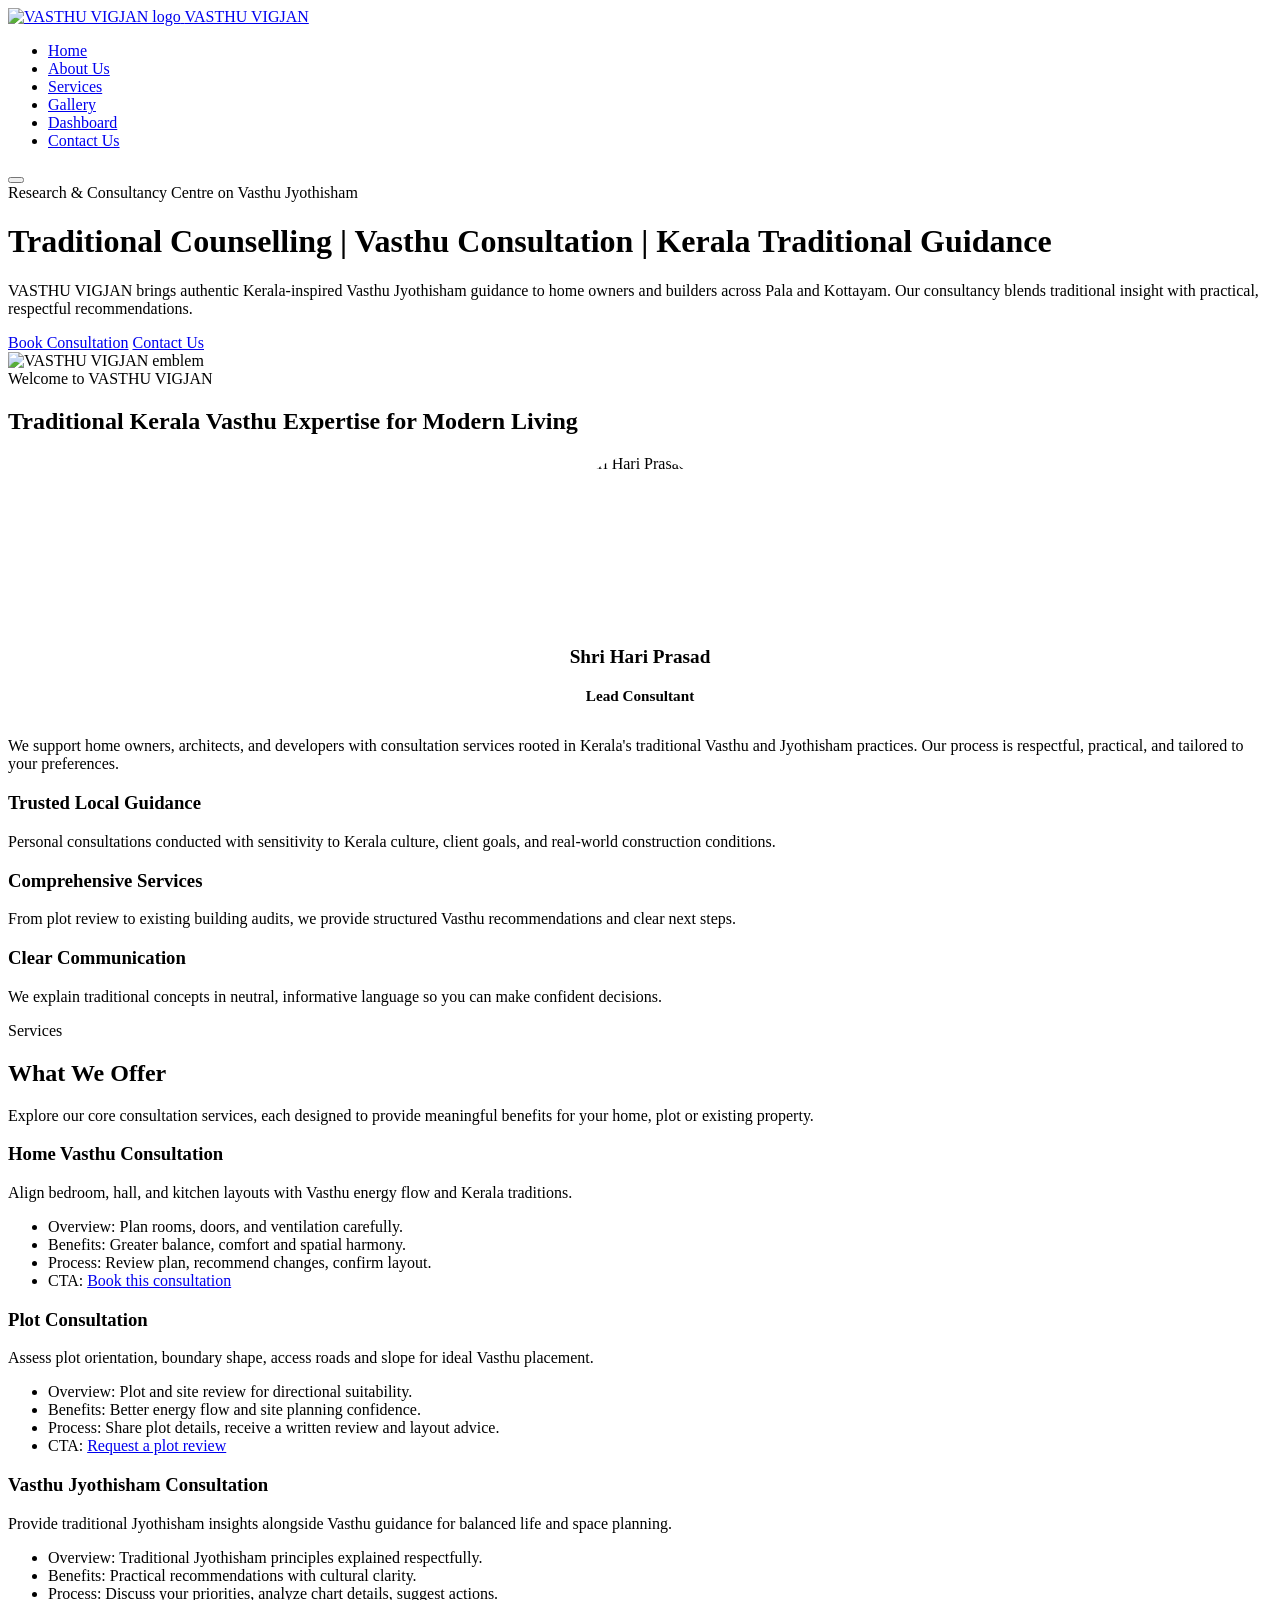
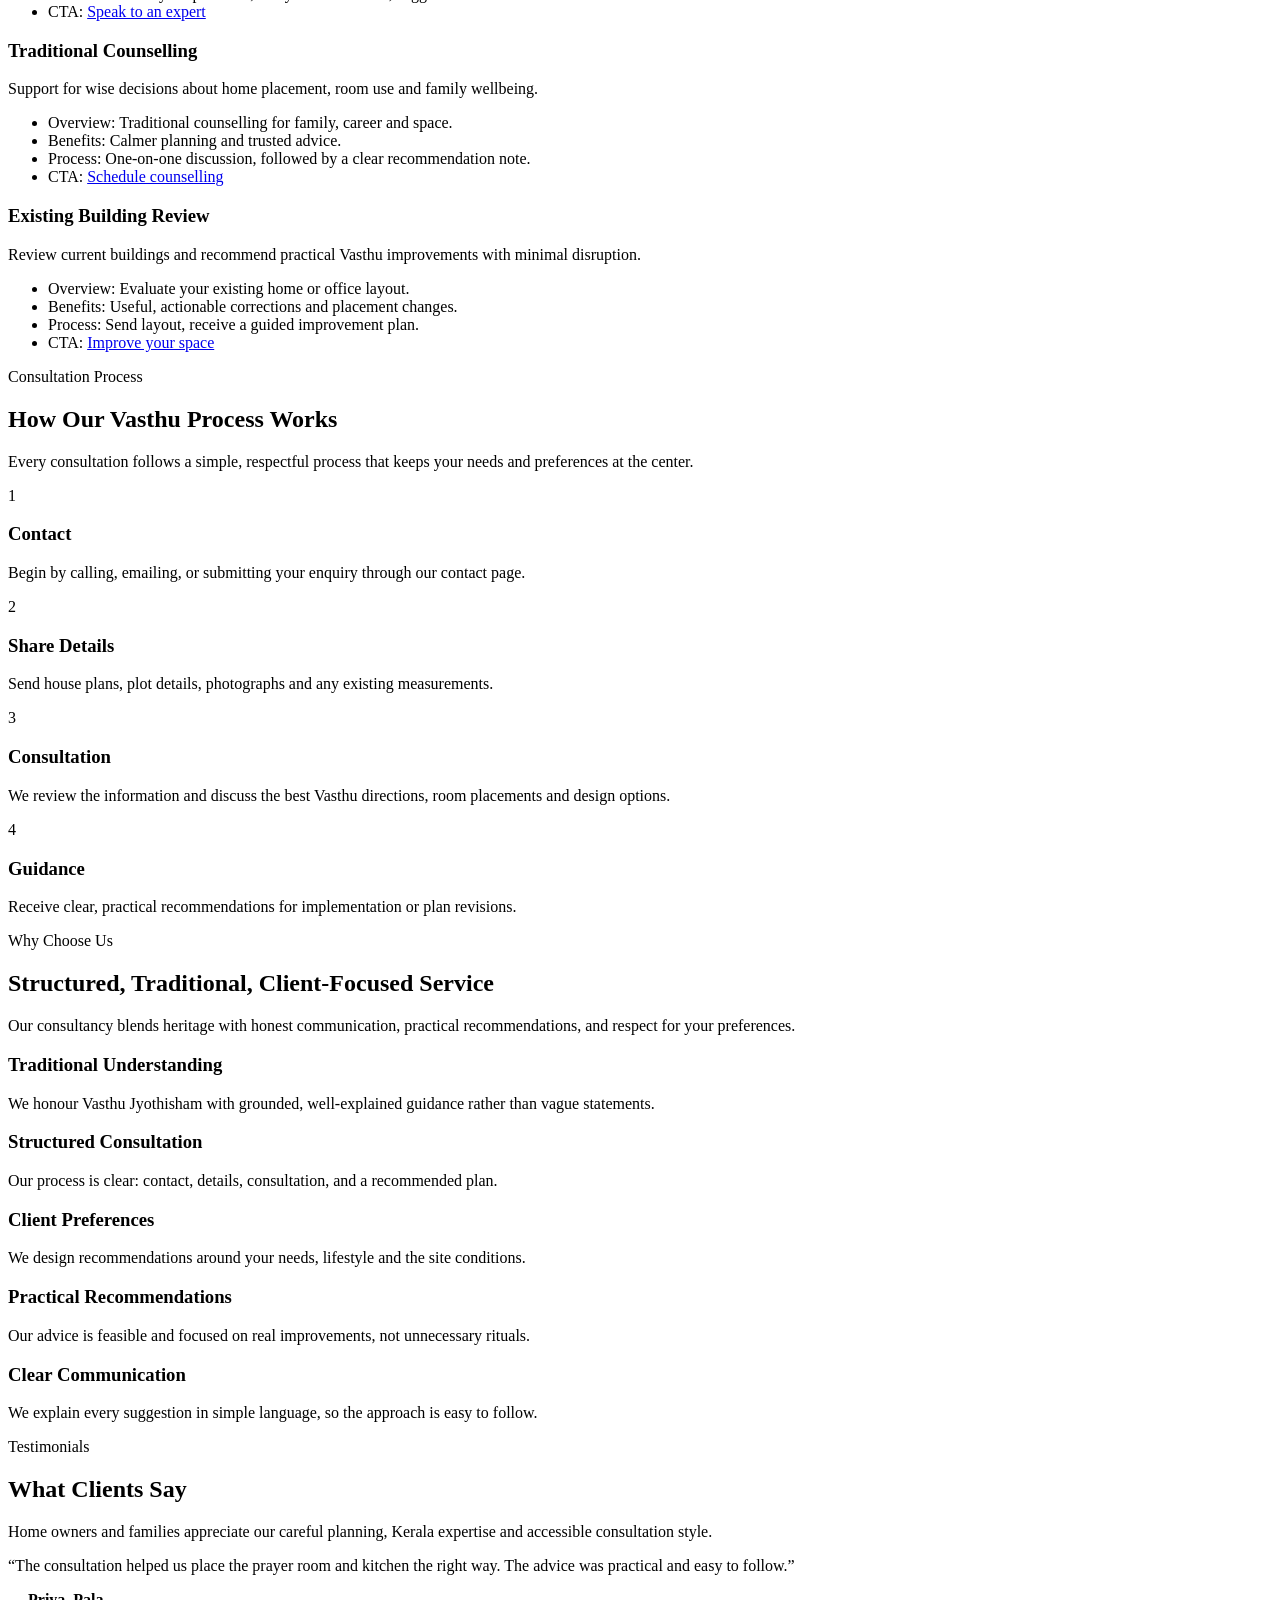
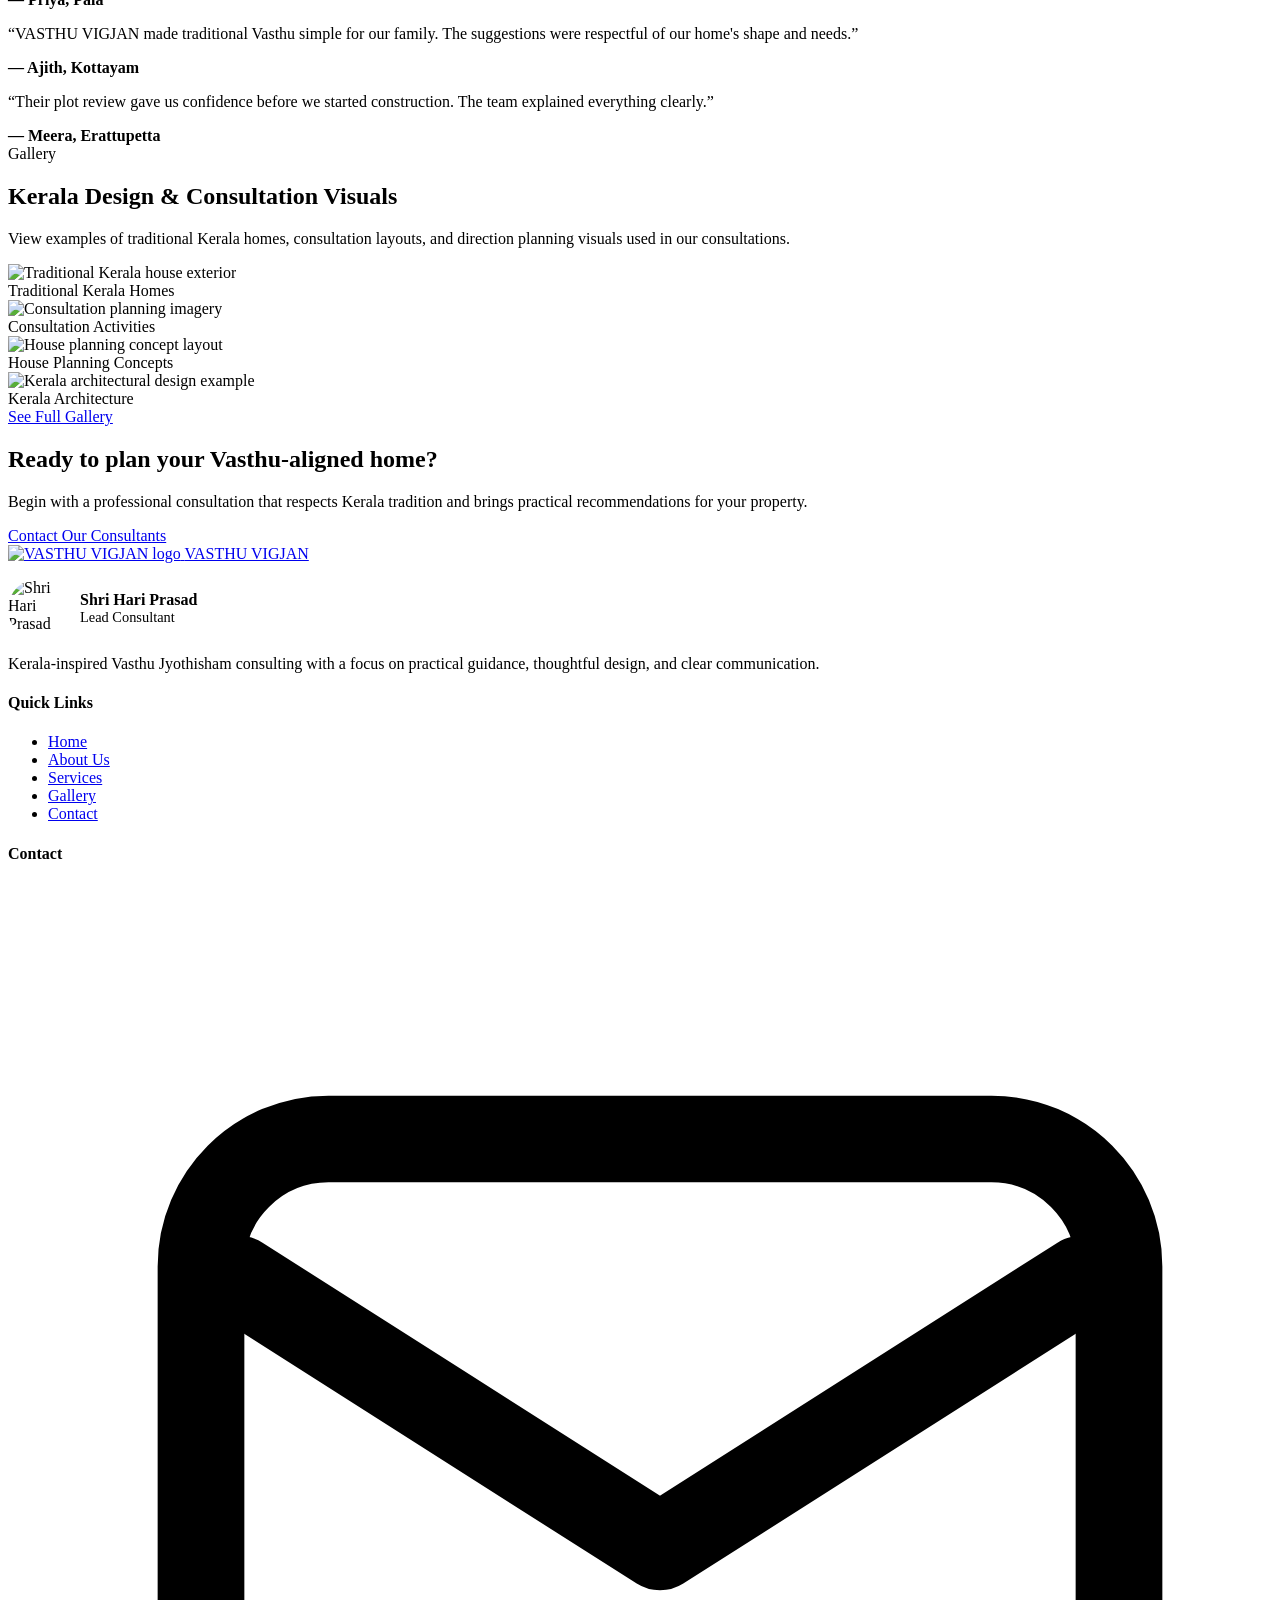
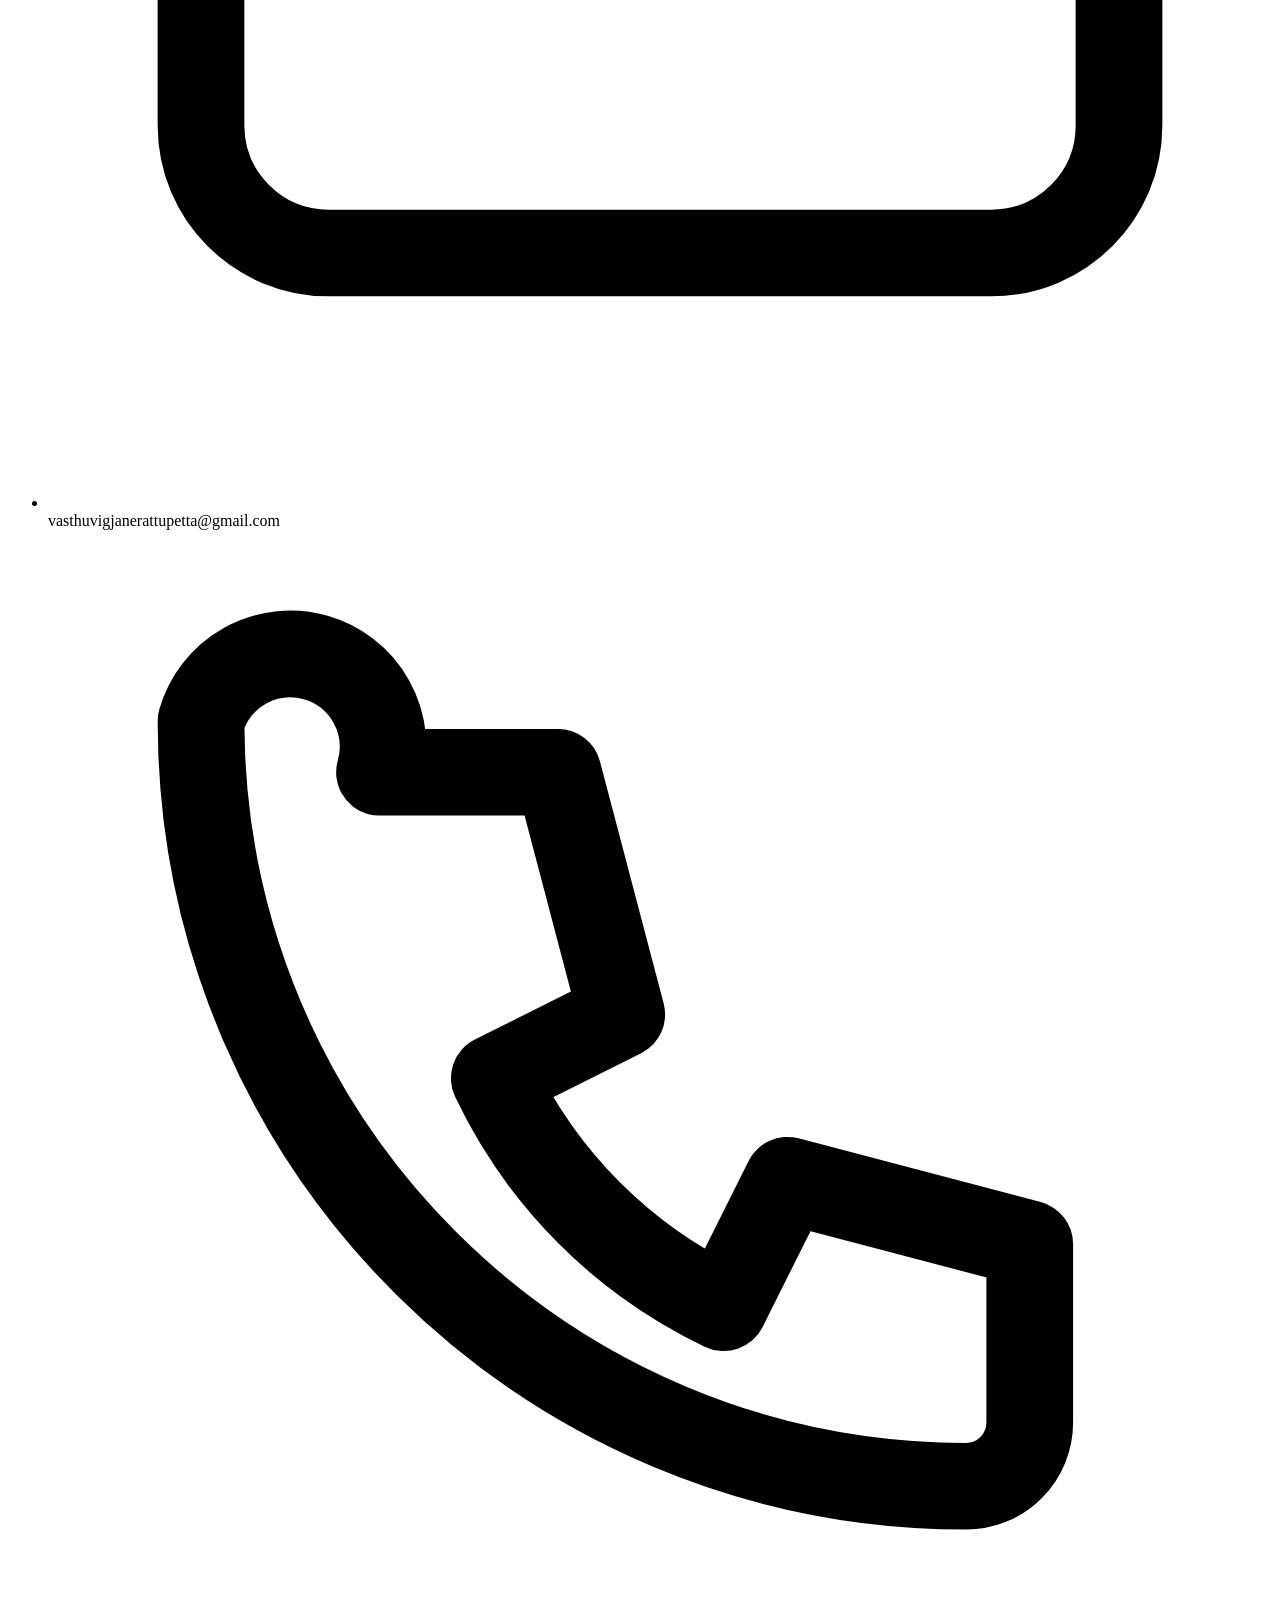
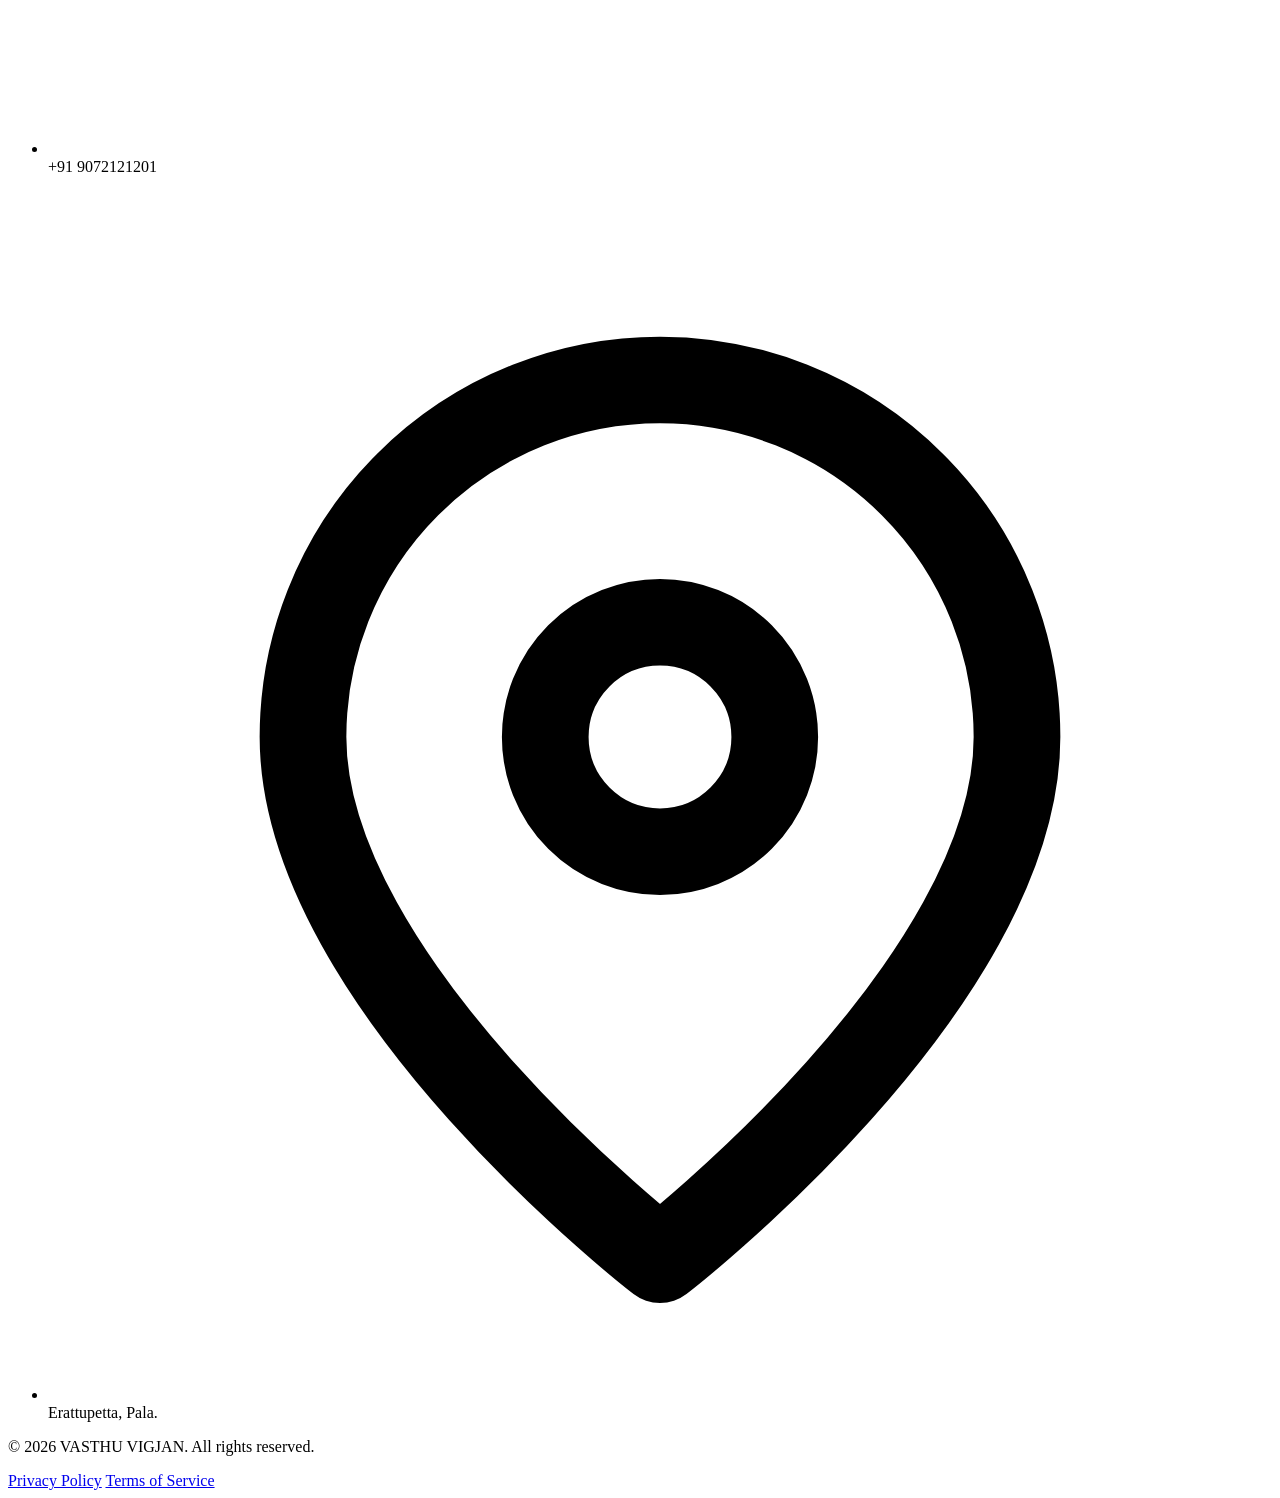
==== commit 001cac38: "Update index.html" ====
--- a/index.html
+++ b/index.html
@@ -11,7 +11,7 @@
     <meta property="og:url" content="https://vasthuvigjan.com/">
     <meta property="og:image" content="images/hero.jpg">
     <meta name="theme-color" content="#F2ECE1">
-    <link rel="stylesheet" href="style.css">
+    <link rel="stylesheet" href="css/style.css">
     <script type="application/ld+json">
     {
       "@context": "https://schema.org",
@@ -368,6 +368,6 @@
         </div>
     </footer>
 
-    <script src="main.js"></script>
+<script src="js/main.js"></script>
 </body>
 </html>
